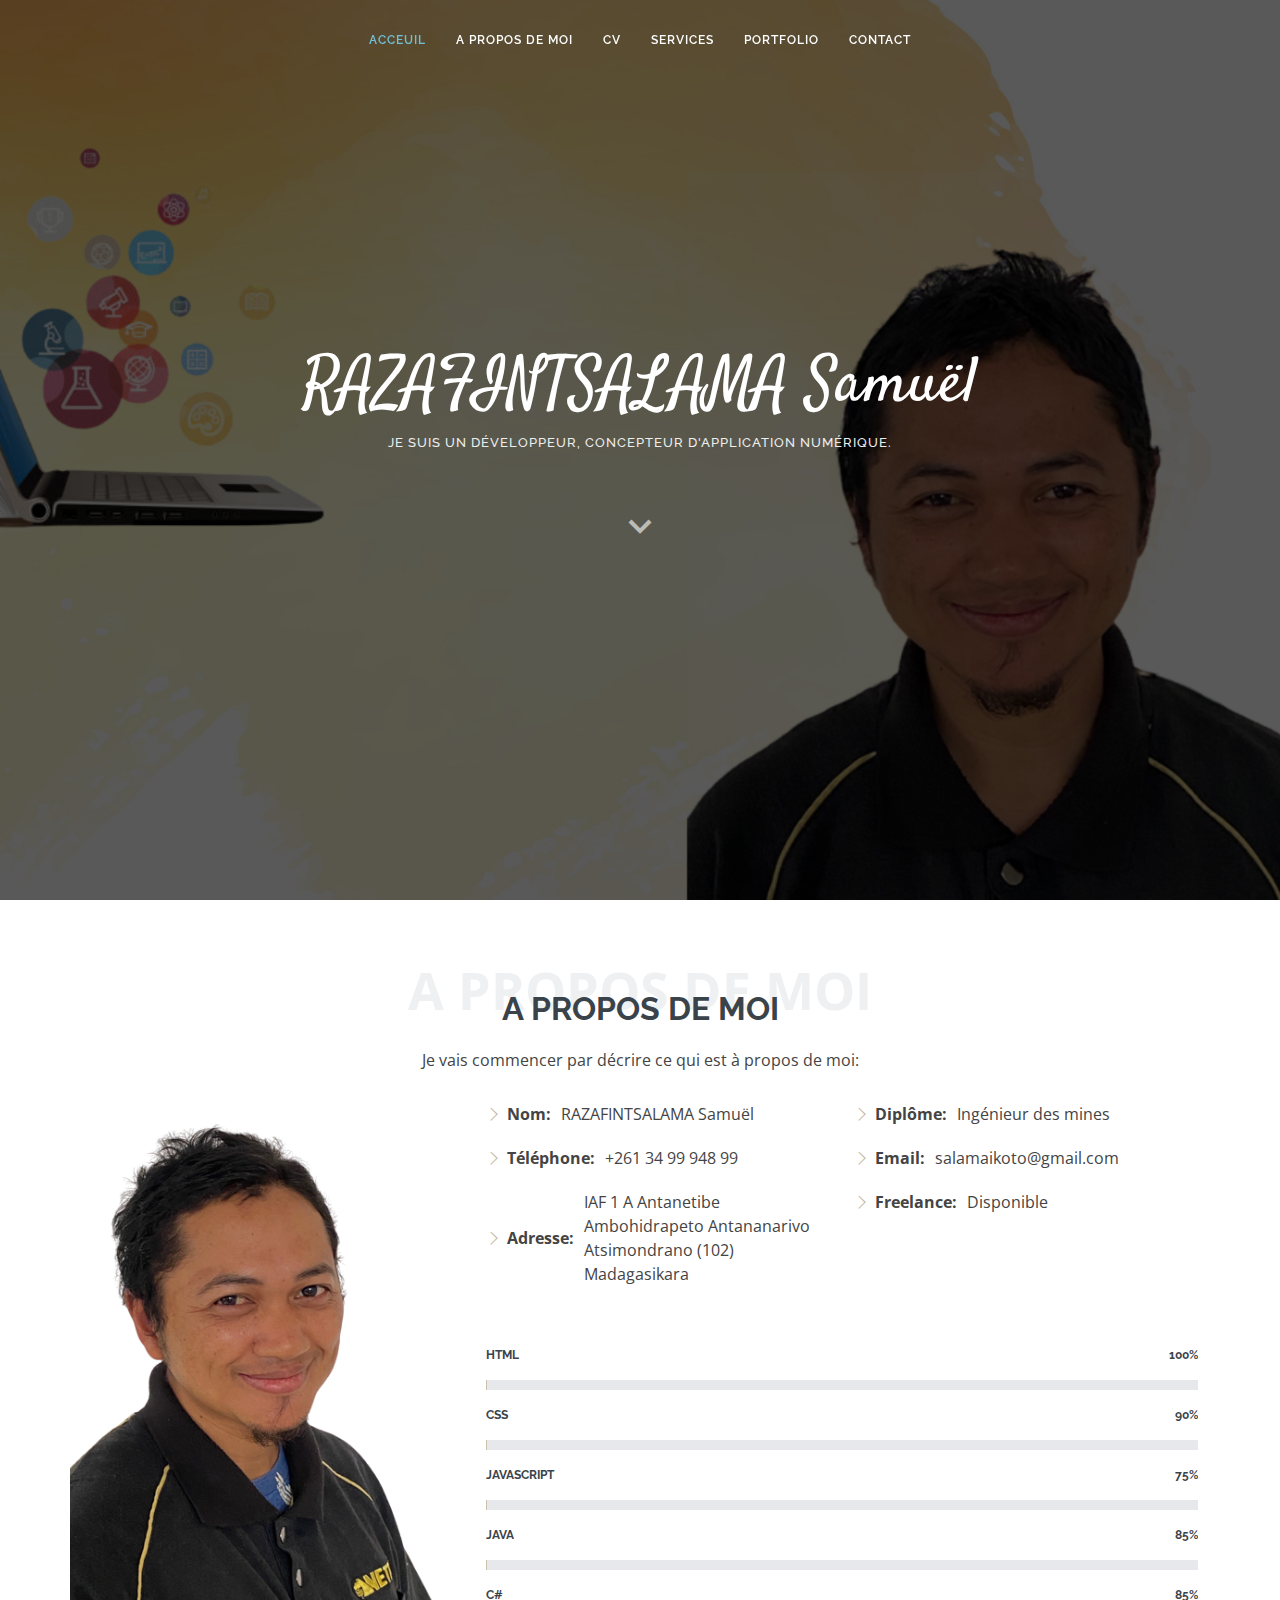
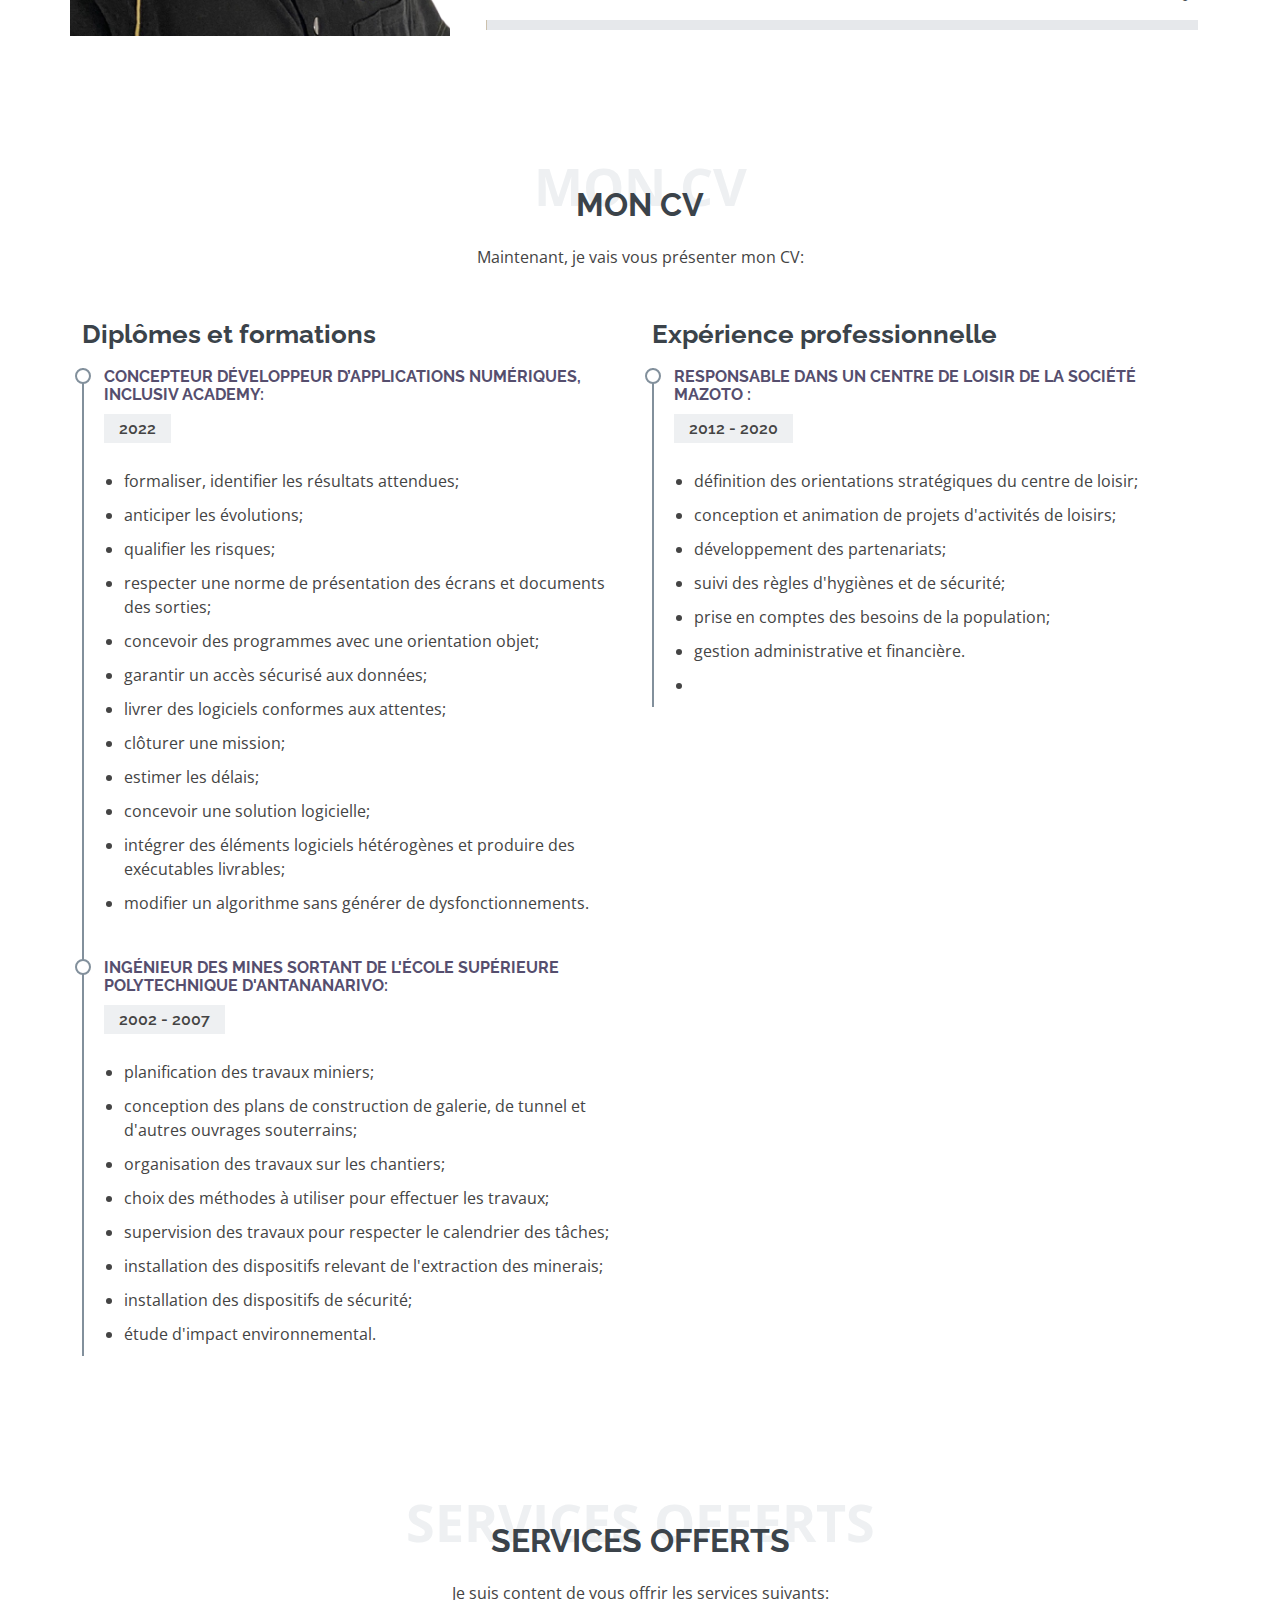
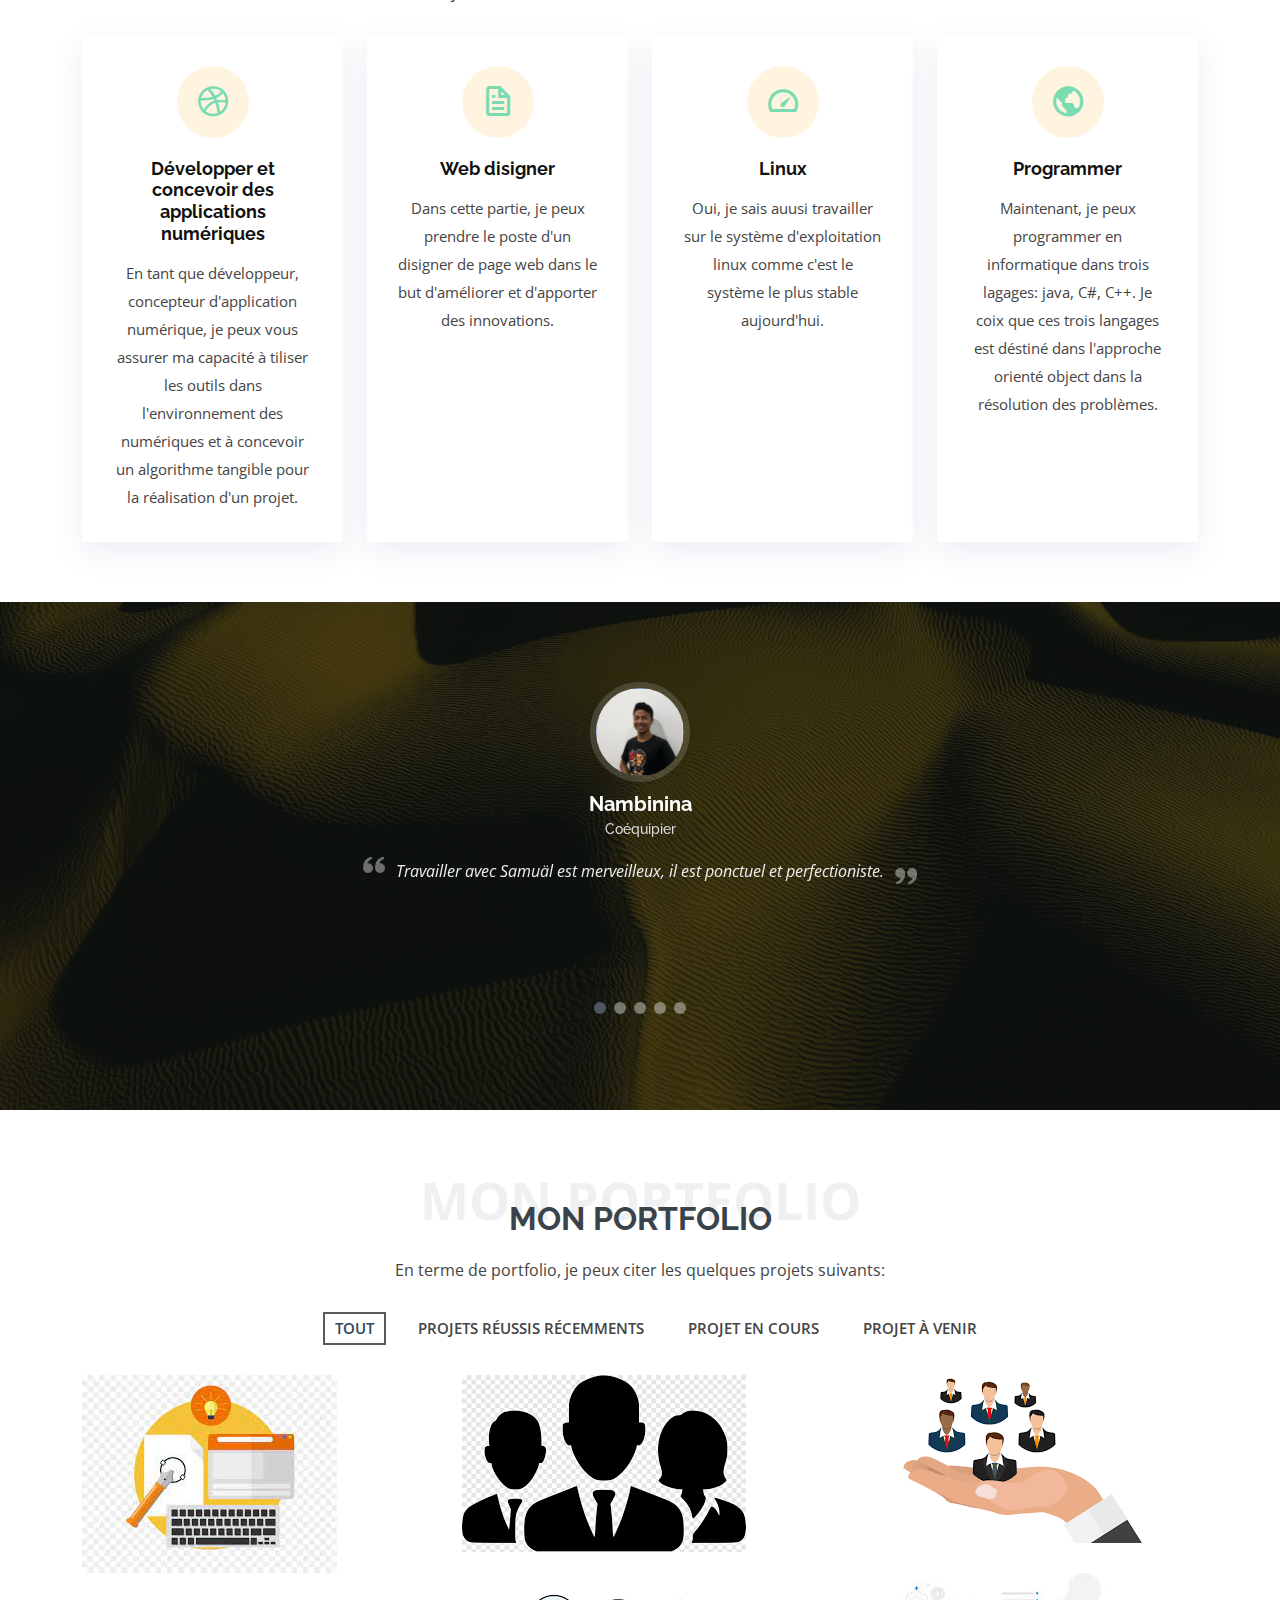
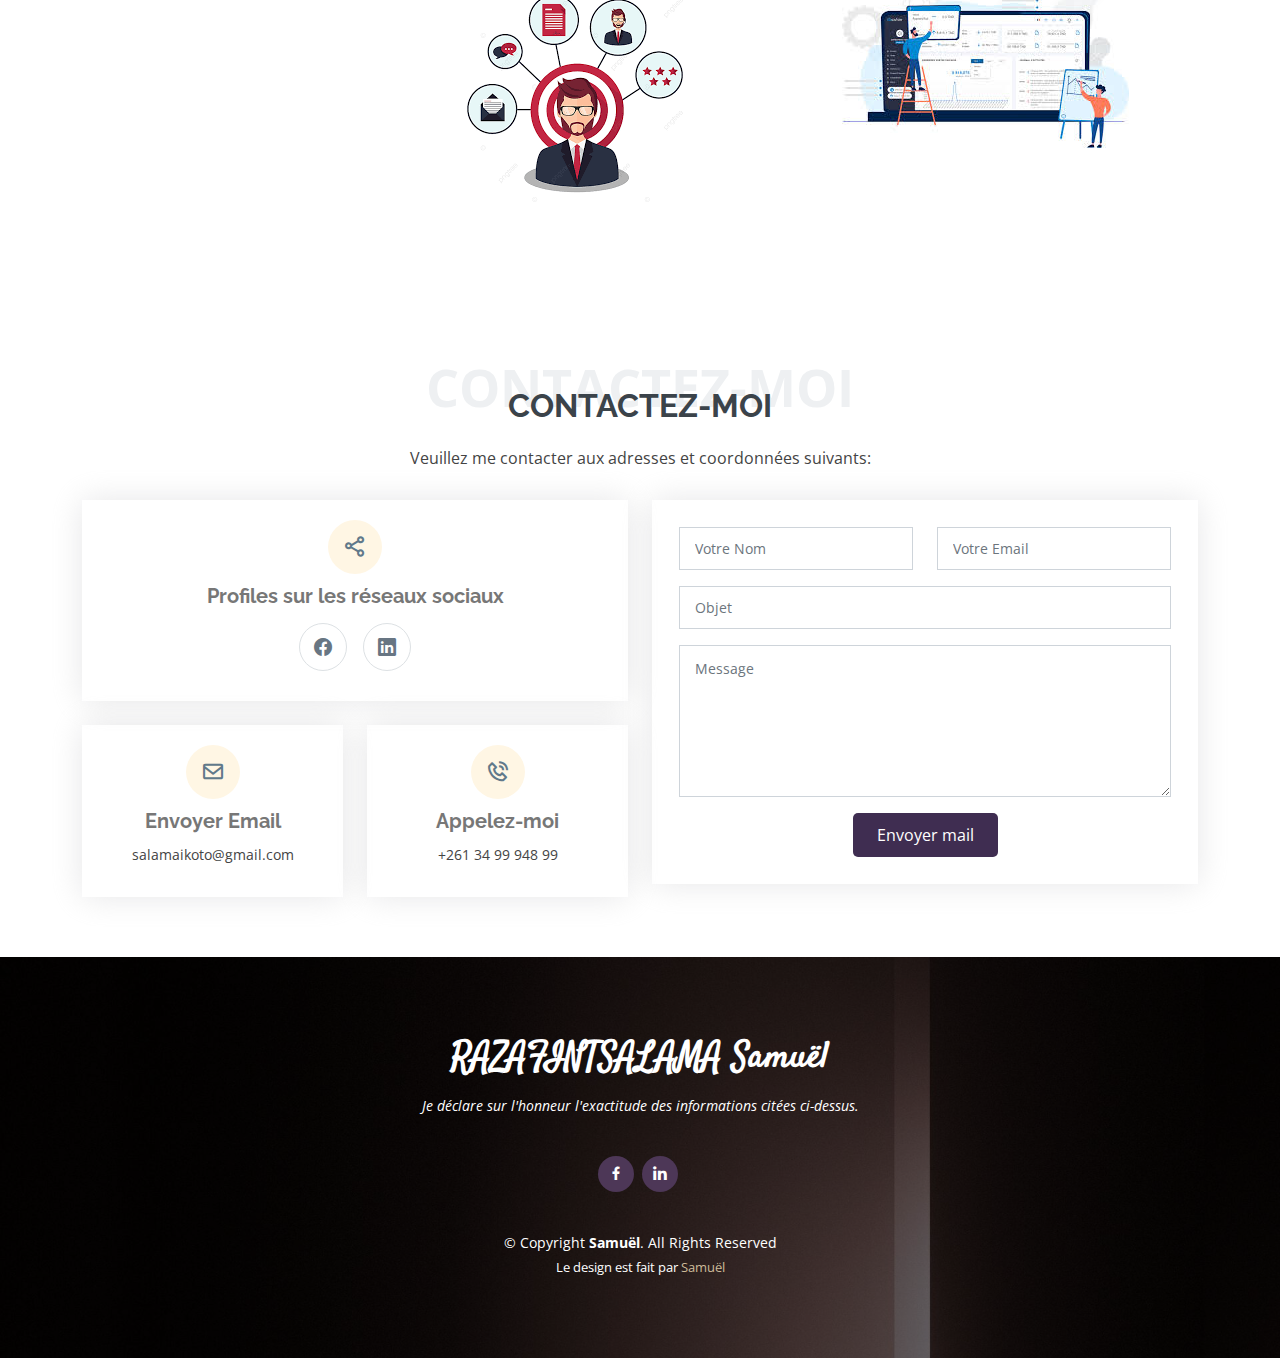
==== index.html @ 91e227b2 "tsara" ====
<!DOCTYPE html>
<html lang="en">

<head>
  <meta charset="utf-8">
  <meta content="width=device-width, initial-scale=1.0" name="viewport">

  <title>Portfolio_Sam</title>
  <meta content="" name="description">
  <meta content="" name="keywords">

  <!-- Favicons -->
  <link href="assets/img/favicon.png" rel="icon">
  <link href="assets/img/apple-touch-icon.png" rel="apple-touch-icon">

  <!-- Google Fonts -->
  <link href="https://fonts.googleapis.com/css?family=Open+Sans:300,300i,400,400i,600,600i,700,700i|Raleway:300,300i,400,400i,500,500i,600,600i,700,700i|Satisfy" rel="stylesheet">

  <!-- Vendor CSS Files -->
  <link href="assets/vendor/bootstrap/css/bootstrap.min.css" rel="stylesheet">
  <link href="assets/vendor/bootstrap-icons/bootstrap-icons.css" rel="stylesheet">
  <link href="assets/vendor/boxicons/css/boxicons.min.css" rel="stylesheet">
  <link href="assets/vendor/glightbox/css/glightbox.min.css" rel="stylesheet">
  <link href="assets/vendor/swiper/swiper-bundle.min.css" rel="stylesheet">

  <!-- Template Main CSS File -->
  <link href="assets/css/style.css" rel="stylesheet">


 <!-- ======================================================== -->
</head>

<body>

  <!-- ======= Header ======= -->
  <header id="header" class="fixed-top d-flex justify-content-center align-items-center header-transparent">

    <nav id="navbar" class="navbar">
      <ul>
        <li><a class="nav-link scrollto active" href="#hero">Acceuil</a></li>
        <li><a class="nav-link scrollto" href="#about">A propos de moi</a></li>
        <li><a class="nav-link scrollto" href="#resume">CV</a></li>
        <li><a class="nav-link scrollto" href="#services">Services</a></li>
        <li><a class="nav-link scrollto " href="#portfolio">Portfolio</a></li>
       
        <li><a class="nav-link scrollto" href="#contact">Contact</a></li>
      </ul>
      <i class="bi bi-list mobile-nav-toggle"></i>
    </nav><!-- .navbar -->

  </header><!-- End Header -->

  <!-- ======= Hero Section ======= -->
  <section id="hero">
    <div class="hero-container">
      <h1>RAZAFINTSALAMA Samuël</h1>
      <h2>Je suis un développeur, concepteur d'application numérique.</h2>
      <a href="#about" class="btn-scroll scrollto" title="Scroll Down"><i class="bx bx-chevron-down"></i></a>
    </div>
  </section><!-- End Hero -->

  <main id="main">

    <!-- ======= About Me Section ======= -->
    <section id="about" class="about">
      <div class="container">

        <div class="section-title">
          <span>A propos de moi</span>
          <h2>A propos de moi</h2>
          <p>Je vais commencer par décrire ce qui est à propos de moi:</p>
        </div>

        <div class="row">
          <div class="image col-lg-4 d-flex align-items-stretch justify-content-center justify-content-lg-start"></div>
          <div class="col-lg-8 d-flex flex-column align-items-stretch">
            <div class="content ps-lg-4 d-flex flex-column justify-content-center">
              <div class="row">
                <div class="col-lg-6">
                  <ul>
                    <li><i class="bi bi-chevron-right"></i> <strong>Nom:</strong> <span>RAZAFINTSALAMA Samuël</span></li>
                    <li><i class="bi bi-chevron-right"></i> <strong>Téléphone:</strong> <span>+261 34 99 948 99</span></li>
                    <li><i class="bi bi-chevron-right"></i> <strong>Adresse:</strong> <span>IAF 1 A Antanetibe Ambohidrapeto Antananarivo Atsimondrano (102) Madagasikara</span></li>
                  </ul>
                </div>
                <div class="col-lg-6">
                  <ul>
                    <li><i class="bi bi-chevron-right"></i> <strong>Diplôme:</strong> <span>Ingénieur des mines</span></li>
                    <li><i class="bi bi-chevron-right"></i> <strong>Email:</strong> <span>salamaikoto@gmail.com</span></li>
                    <li><i class="bi bi-chevron-right"></i> <strong>Freelance:</strong> <span>Disponible</span></li>
                  </ul>
                </div>
              </div>
              
            </div><!-- End .content-->

            <div class="skills-content ps-lg-4">
              <div class="progress">
                <span class="skill">HTML <i class="val">100%</i></span>
                <div class="progress-bar-wrap">
                  <div class="progress-bar" role="progressbar" aria-valuenow="90" aria-valuemin="0" aria-valuemax="100"></div>
                </div>
              </div>

              <div class="progress">
                <span class="skill">CSS <i class="val">90%</i></span>
                <div class="progress-bar-wrap">
                  <div class="progress-bar" role="progressbar" aria-valuenow="90" aria-valuemin="0" aria-valuemax="100"></div>
                </div>
              </div>

              <div class="progress">
                <span class="skill">JavaScript <i class="val">75%</i></span>
                <div class="progress-bar-wrap">
                  <div class="progress-bar" role="progressbar" aria-valuenow="95" aria-valuemin="0" aria-valuemax="100"></div>
                </div>
              </div>

              <div class="progress">
                <span class="skill">Java <i class="val">85%</i></span>
                <div class="progress-bar-wrap">
                  <div class="progress-bar" role="progressbar" aria-valuenow="95" aria-valuemin="0" aria-valuemax="100"></div>
                </div>
              </div>

              <div class="progress">
                <span class="skill">C# <i class="val">85%</i></span>
                <div class="progress-bar-wrap">
                  <div class="progress-bar" role="progressbar" aria-valuenow="95" aria-valuemin="0" aria-valuemax="100"></div>
                </div>
              </div>
            </div>

          </div>
        </div>

      </div>
    </section><!-- End About Me Section -->

    <!-- ======= My Resume Section ======= -->
    <section id="resume" class="resume">
      <div class="container">

        <div class="section-title">
          <span>Mon CV</span>
          <h2>Mon CV</h2>
          <p>Maintenant, je vais vous présenter mon CV:</p>
        </div>

        <div class="row">
          <div class="col-lg-6">
            

            <h3 class="resume-title">Diplômes et formations</h3>
            <div class="resume-item">
              <h4>Concepteur Développeur d’Applications Numériques,
                Inclusiv Academy:</h4>
              <h5>2022</h5>
              <p>
                <ul>
                  <li>formaliser, identifier les résultats attendues;</li>
                  <li>anticiper les évolutions;</li>
                  <li>qualifier les risques;</li>
                  <li>respecter une norme de présentation des écrans et
                    documents des sorties;</li>
                  <li>concevoir des programmes avec une orientation objet;</li>
                  <li>garantir un accès sécurisé aux données;</li>
                  <li>livrer des logiciels conformes aux attentes;</li>
                  <li>clôturer une mission;</li>
                  <li>estimer les délais;</li>
                  <li>concevoir une solution logicielle;</li>
                  <li>intégrer des éléments logiciels hétérogènes et produire des
                    exécutables livrables;</li>
                  <li>modifier un algorithme sans générer de dysfonctionnements.</li>
                </ul>
                </p>
              </div>
            <div class="resume-item">
              <h4>Ingénieur des mines sortant de l'école supérieure
                polytechnique d'Antananarivo:</h4>
              <h5>2002 - 2007</h5>
              <p>
                <ul>
                  <li>planification des travaux miniers;</li>
                  <li>conception des plans de construction de galerie, de tunnel et
                    d'autres ouvrages souterrains;</li>
                  <li>organisation des travaux sur les chantiers;</li>
                  <li>choix des méthodes à utiliser pour effectuer les travaux;</li>
                  <li>supervision des travaux pour respecter le calendrier des tâches;</li>
                  <li>installation des dispositifs relevant de l'extraction des minerais;</li>
                  <li>installation des dispositifs de sécurité;</li>
                  <li>étude d'impact environnemental.</li>
                </ul>
              </p>  
               </div>
          </div>
          <div class="col-lg-6">
            <h3 class="resume-title">Expérience professionnelle</h3>
            <div class="resume-item">
              <h4>Responsable dans un centre de loisir de la société MAZOTO :</h4>
              <h5>2012 - 2020</h5>
              
              <p>
              <ul>
                <li>définition des orientations stratégiques du centre de loisir;</li>
                <li>conception et animation de projets d'activités de loisirs;</li>
                <li>développement des partenariats;</li>
                <li>suivi des règles d'hygiènes et de sécurité;</li>
                <li>prise en comptes des besoins de la population;</li>
                <li>gestion administrative et financière.<li>
               </ul>
              </p>
            </div>
           
          </div>
        </div>

      </div>
    </section><!-- End My Resume Section -->

    <!-- ======= My Services Section ======= -->
    <section id="services" class="services">
      <div class="container">

        <div class="section-title">
          <span>Services offerts</span>
          <h2>Services offerts</h2>
          <p>Je suis content de vous offrir les services suivants:</p>
        </div>

        <div class="row">
          <div class="col-md-6 col-lg-3 d-flex align-items-stretch mb-5 mb-lg-0">
            <div class="icon-box">
              <div class="icon"><i class="bx bxl-dribbble"></i></div>
              <h4 class="title"><a href="">Développer et concevoir des applications numériques</a></h4>
              <p class="description"> En tant que développeur, concepteur d'application numérique, je peux vous assurer ma capacité à tiliser les outils dans l'environnement des numériques et à concevoir un algorithme tangible pour la réalisation d'un projet.</p>
            </div>
          </div>

          <div class="col-md-6 col-lg-3 d-flex align-items-stretch mb-5 mb-lg-0">
            <div class="icon-box">
              <div class="icon"><i class="bx bx-file"></i></div>
              <h4 class="title"><a href="">Web disigner</a></h4>
              <p class="description">Dans cette partie, je peux prendre le poste d'un disigner de page web dans le but d'améliorer et d'apporter des innovations.</p>
            </div>
          </div>

          <div class="col-md-6 col-lg-3 d-flex align-items-stretch mb-5 mb-lg-0">
            <div class="icon-box">
              <div class="icon"><i class="bx bx-tachometer"></i></div>
              <h4 class="title"><a href="">Linux</a></h4>
              <p class="description">Oui, je sais auusi travailler sur le système d'exploitation linux comme c'est le système le plus stable aujourd'hui.</p>
            </div>
          </div>

          <div class="col-md-6 col-lg-3 d-flex align-items-stretch mb-5 mb-lg-0">
            <div class="icon-box">
              <div class="icon"><i class="bx bx-world"></i></div>
              <h4 class="title"><a href="">Programmer</a></h4>
              <p class="description">Maintenant, je peux programmer en informatique dans trois lagages: java, C#, C++. Je coix que ces trois langages est déstiné dans l'approche orienté object dans la résolution des problèmes.</p>
            </div>
          </div>

        </div>

      </div>
    </section><!-- End My Services Section -->

    <!-- ======= Testimonials Section ======= -->
    <section id="testimonials" class="testimonials">
      <div class="container position-relative">

        <div class="testimonials-slider swiper" data-aos="fade-up" data-aos-delay="100">
          <div class="swiper-wrapper">

            <div class="swiper-slide">
              <div class="testimonial-item">
                <img src="assets/img/Nambinina.PNG" class="testimonial-img" alt="">
                <h3>Nambinina</h3>
                <h4>Coéquipier</h4>
                <p>
                  <i class="bx bxs-quote-alt-left quote-icon-left"></i>
                 Travailler avec Samuäl est merveilleux, il est ponctuel et perfectioniste.
                  <i class="bx bxs-quote-alt-right quote-icon-right"></i>
                </p>
              </div>
            </div><!-- End testimonial item -->

            <div class="swiper-slide">
              <div class="testimonial-item">
                <img src="assets/img/Kiady.PNG" class="testimonial-img" alt="">
                <h3>Kiady</h3>
                <h4>Coéquipier</h4>
                <p>
                  <i class="bx bxs-quote-alt-left quote-icon-left"></i>
                  Pour moi, Samuël représente une personnalité forte et autodidacte.
                  <i class="bx bxs-quote-alt-right quote-icon-right"></i>
                </p>
              </div>
            </div><!-- End testimonial item -->

            <div class="swiper-slide">
              <div class="testimonial-item">
                <img src="assets/img/Joel.PNG" class="testimonial-img" alt="">
                <h3>Joel</h3>
                <h4>Coéquipier</h4>
                <p>
                  <i class="bx bxs-quote-alt-left quote-icon-left"></i>
                  Moi je dirais que Samuël est un bon camarade, il sait donner des solution à des problèmes dans les moments difficils.
                  <i class="bx bxs-quote-alt-right quote-icon-right"></i>
                </p>
              </div>
            </div><!-- End testimonial item -->

            <div class="swiper-slide">
              <div class="testimonial-item">
                <img src="assets/img/Men.jpg" class="testimonial-img" alt="">
                <h3>Mirana</h3>
                <h4>Equipe développeur</h4>
                <p>
                  <i class="bx bxs-quote-alt-left quote-icon-left"></i>
                     Samuël, il est gentil et fort en algorithme.
                  <i class="bx bxs-quote-alt-right quote-icon-right"></i>
                </p>
              </div>
            </div><!-- End testimonial item -->

            <div class="swiper-slide">
              <div class="testimonial-item">
                <img src="assets/img/Mety.jpg" class="testimonial-img" alt="">
                <h3>Rindra</h3>
                <h4>Assisstante technique</h4>
                <p>
                  <i class="bx bxs-quote-alt-left quote-icon-left"></i>
                   Samuël, il est un bon ami et agréable au travail.
                  <i class="bx bxs-quote-alt-right quote-icon-right"></i>
                </p>
              </div>
            </div><!-- End testimonial item -->

          </div>
          <div class="swiper-pagination"></div>
        </div>

      </div>
    </section><!-- End Testimonials Section -->

    <!-- ======= My Portfolio Section ======= -->
    <section id="portfolio" class="portfolio">
      <div class="container">

        <div class="section-title">
          <span>Mon Portfolio</span>
          <h2>Mon Portfolio</h2>
          <p>En terme de portfolio, je peux citer les quelques projets suivants:</p>
        </div>

        <ul id="portfolio-flters" class="d-flex justify-content-center">
          <li data-filter="*" class="filter-active">Tout</li>
          <li data-filter=".filter-app">Projets réussis récemments</li>
          <li data-filter=".filter-card">Projet en cours</li>
          <li data-filter=".filter-web">Projet à venir</li>
        </ul>

        <div class="row portfolio-container">

          <div class="col-lg-4 col-md-6 portfolio-item filter-app">
            <div class="portfolio-img"><img src="assets/img/conception.jpg" class="img-fluid" alt=""></div>
            <div class="portfolio-info">
              <h4>Annuaire électronique des étudiants</h4>
              <p>Projets réussis récemments</p>
              <a href="assets/img/annuaire.jpg" data-gallery="portfolioGallery" class="portfolio-lightbox preview-link" title="Annuaire"><i class="bx bx-plus"></i></a>
              <a href="portfolio-details.html" class="details-link" title="More Details"><i class="bx bx-link"></i></a>
            </div>
          </div>

          <div class="col-lg-4 col-md-6 portfolio-item filter-card">
            <div class="portfolio-img"><img src="assets/img/conce.png" class="img-fluid" alt=""></div>
            <div class="portfolio-info">
              <h4>Projet SIRH sur le web</h4>
              <p>Projet en cours</p>
              <a href="assets/img/rh1.jpg" data-gallery="portfolioGallery" class="portfolio-lightbox preview-link" title="SIRH"><i class="bx bx-plus"></i></a>
              <a href="portfolio-details.html" class="details-link" title="More Details"><i class="bx bx-link"></i></a>
            </div>
          </div>

          <div class="col-lg-4 col-md-6 portfolio-item filter-app">
            <div class="portfolio-img"><img src="assets/img/grh.png" class="img-fluid" alt=""></div>
            <div class="portfolio-info">
              <h4>Application lourde pour SIRH</h4>
              <p>Projets réussis récemments</p>
              <a href="assets/img/rh2.jpg" data-gallery="portfolioGallery" class="portfolio-lightbox preview-link" title="SIRH"><i class="bx bx-plus"></i></a>
              <a href="portfolio-details.html" class="details-link" title="More Details"><i class="bx bx-link"></i></a>
            </div>
          </div>

          <div class="col-lg-4 col-md-6 portfolio-item filter-web">
            <div class="portfolio-img"><img src="assets/img/facturation.jpg" class="img-fluid" alt=""></div>
            <div class="portfolio-info">
              <h4>Projet technique</h4>
              <p>>Projet à venir</p>
              <a href="assets/img/technique.jpg" data-gallery="portfolioGallery" class="portfolio-lightbox preview-link" title="Projet technique"><i class="bx bx-plus"></i></a>
              <a href="portfolio-details.html" class="details-link" title="More Details"><i class="bx bx-link"></i></a>
            </div>
          </div>

          <div class="col-lg-4 col-md-6 portfolio-item filter-web">
            <div class="portfolio-img"><img src="assets/img/relationClient.png" class="img-fluid" alt=""></div>
            <div class="portfolio-info">
              <h4>Projet administration</h4>
              <p>>Projet à venir</p>
              <a href="assets/img/client.png" data-gallery="portfolioGallery" class="portfolio-lightbox preview-link" title="Projet:relation client"><i class="bx bx-plus"></i></a>
              <a href="portfolio-details.html" class="details-link" title="More Details"><i class="bx bx-link"></i></a>
            </div>
          </div>

          <div class="col-lg-4 col-md-6 portfolio-item filter-web">
            <div class="portfolio-img"><img src="assets/img/covoiturage.png class="img-fluid" alt=""></div>
            <div class="portfolio-info">
              <h4>Projet covoiturage</h4>
              <p>>Projet à venir</p>
              <a href="assets/img/cov.jpg" data-gallery="portfolioGallery" class="portfolio-lightbox preview-link" title="Projet: covoiturage"><i class="bx bx-plus"></i></a>
              <a href="portfolio-details.html" class="details-link" title="More Details"><i class="bx bx-link"></i></a>
            </div>
          </div>

         

        </div>

      </div>
    </section><!-- End My Portfolio Section -->

    

    <!-- ======= Contact Me Section ======= -->
    <section id="contact" class="contact">
      <div class="container">

        <div class="section-title">
          <span>Contactez-moi</span>
          <h2>Contactez-moi</h2>
          <p>Veuillez me contacter aux adresses et coordonnées suivants:</p>
        </div>

        <div class="row">

          <div class="col-lg-6">

            <div class="row">
              <div class="col-md-12">
                <div class="info-box">
                  <i class="bx bx-share-alt"></i>
                  <h3>Profiles sur les réseaux sociaux</h3>
                  <div class="social-links">
                    
                    <a href="#" class="facebook"><i class="bi bi-facebook"></i></a>
                    
                    <a href="#" class="linkedin"><i class="bi bi-linkedin"></i></a>
                  </div>
                </div>
              </div>
              <div class="col-md-6">
                <div class="info-box mt-4">
                  <i class="bx bx-envelope"></i>
                  <h3>Envoyer Email </h3>
                  <p>salamaikoto@gmail.com</p>
                </div>
              </div>
              <div class="col-md-6">
                <div class="info-box mt-4">
                  <i class="bx bx-phone-call"></i>
                  <h3>Appelez-moi</h3>
                  <p>+261 34 99 948 99</p>
                </div>
              </div>
            </div>

          </div>

          <div class="col-lg-6">
            <form action="forms/contact.php" method="post" role="form" class="php-email-form">
              <div class="row">
                <div class="col-md-6 form-group">
                  <input type="text" name="name" class="form-control" id="name" placeholder="Votre Nom" required>
                </div>
                <div class="col-md-6 form-group mt-3 mt-md-0">
                  <input type="email" class="form-control" name="email" id="email" placeholder="Votre Email" required>
                </div>
              </div>
              <div class="form-group mt-3">
                <input type="text" class="form-control" name="subject" id="subject" placeholder="Objet" required>
              </div>
              <div class="form-group mt-3">
                <textarea class="form-control" name="message" rows="6" placeholder="Message" required></textarea>
              </div>
              <div class="my-3">
                <div class="loading">Chargement</div>
                <div class="error-message"></div>
                <div class="sent-message">Votre message a été envoyé. Merci!</div>
              </div>
              <div class="text-center"><button type="submit">Envoyer mail</button></div>
            </form>
          </div>

        </div>

      </div>
    </section><!-- End Contact Me Section -->

  </main><!-- End #main -->

  <!-- ======= Footer ======= -->
  <footer id="footer">
    <div class="container">
      <h3>RAZAFINTSALAMA Samuël</h3>
      <p>Je déclare sur l'honneur l'exactitude des informations citées ci-dessus.</p>
      <div class="social-links">
        
        <a href="#" class="facebook"><i class="bx bxl-facebook"></i></a>
        
        <a href="#" class="linkedin"><i class="bx bxl-linkedin"></i></a>
      </div>
      <div class="copyright">
        &copy; Copyright <strong><span>Samuël</span></strong>. All Rights Reserved
      </div>
      <div class="credits">
        <!-- All the links in the footer should remain intact. -->
        <!-- You can delete the links only if you purchased the pro version. -->
        <!-- Licensing information: https://bootstrapmade.com/license/ -->
        <!-- Purchase the pro version with working PHP/AJAX contact form: https://bootstrapmade.com/laura-free-creative-bootstrap-theme/ -->
        Le design est fait par <a href="https://bootstrapmade.com/">Samuël</a>
      </div>
    </div>
  </footer><!-- End Footer -->

  <a href="#" class="back-to-top d-flex align-items-center justify-content-center"><i class="bi bi-arrow-up-short"></i></a>

  <!-- Vendor JS Files -->
  <script src="assets/vendor/purecounter/purecounter.js"></script>
  <script src="assets/vendor/bootstrap/js/bootstrap.bundle.min.js"></script>
  <script src="assets/vendor/glightbox/js/glightbox.min.js"></script>
  <script src="assets/vendor/isotope-layout/isotope.pkgd.min.js"></script>
  <script src="assets/vendor/swiper/swiper-bundle.min.js"></script>
  <script src="assets/vendor/waypoints/noframework.waypoints.js"></script>
  <script src="assets/vendor/php-email-form/validate.js"></script>

  <!-- Template Main JS File -->
  <script src="assets/js/main.js"></script>

</body>

</html>
---- assets/css/style.css ----
/*--------------------------------------------------------------
# General
--------------------------------------------------------------*/
body {
  font-family: "Open Sans", sans-serif;
  color: #444444;
}

a {
  color: #ccbb99;
  text-decoration: none;
}

a:hover {
  color: #594f3c;
  text-decoration: none;
}

h1, h2, h3, h4, h5, h6 {
  font-family: "Raleway", sans-serif;
}

/*--------------------------------------------------------------
# Back to top button
--------------------------------------------------------------*/
.back-to-top {
  position: fixed;
  visibility: hidden;
  opacity: 0;
  right: 15px;
  bottom: 15px;
  z-index: 996;
  background: #4f6171;
  width: 40px;
  height: 40px;
  border-radius: 4px;
  transition: all 0.4s;
}
.back-to-top i {
  font-size: 28px;
  color: #fff;
  line-height: 0;
}
.back-to-top:hover {
  background: #4f4d6f;
  color: #fff;
}
.back-to-top.active {
  visibility: visible;
  opacity: 1;
}

/*--------------------------------------------------------------
# Header
--------------------------------------------------------------*/
#header {
  z-index: 997;
  transition: all 0.5s;
  height: 80px;
  background: rgba(25, 28, 31, 0.8);
}
#header.header-transparent {
  background: transparent;
}
#header.header-scrolled {
  height: 60px;
  background: rgba(25, 28, 31, 0.8);
}

/*--------------------------------------------------------------
# Navigation Menu
--------------------------------------------------------------*/
/**
* Desktop Navigation 
*/
.navbar {
  padding: 0;
}
.navbar ul {
  margin: 0;
  padding: 0;
  display: flex;
  list-style: none;
  align-items: center;
}
.navbar li {
  position: relative;
}
.navbar a, .navbar a:focus {
  display: flex;
  align-items: center;
  justify-content: space-between;
  padding: 10px 15px;
  color: #fff;
  white-space: nowrap;
  transition: 0.3s;
  font-size: 12px;
  font-family: "Raleway", sans-serif;
  text-transform: uppercase;
  font-weight: 600;
  letter-spacing: 1px;
}
.navbar a i, .navbar a:focus i {
  font-size: 12px;
  line-height: 0;
  margin-left: 5px;
}
.navbar a:hover, .navbar .active, .navbar .active:focus, .navbar li:hover > a {
  color: #70c1d7;
}
.navbar .dropdown ul {
  display: block;
  position: absolute;
  left: 14px;
  top: calc(100% + 30px);
  margin: 0;
  padding: 10px 0;
  z-index: 99;
  opacity: 0;
  visibility: hidden;
  background: #fff;
  box-shadow: 0px 0px 30px rgba(127, 137, 161, 0.25);
  transition: 0.3s;
  border-radius: 4px;
}
.navbar .dropdown ul li {
  min-width: 200px;
}
.navbar .dropdown ul a {
  padding: 10px 20px;
  font-size: 14px;
  text-transform: none;
  font-weight: 400;
  color: #3b434a;
  letter-spacing: 1px;
}
.navbar .dropdown ul a i {
  font-size: 12px;
}
.navbar .dropdown ul a:hover, .navbar .dropdown ul .active:hover, .navbar .dropdown ul li:hover > a {
  color: #434b52;
}
.navbar .dropdown:hover > ul {
  opacity: 1;
  top: 100%;
  visibility: visible;
}
.navbar .dropdown .dropdown ul {
  top: 0;
  left: calc(100% - 30px);
  visibility: hidden;
}
.navbar .dropdown .dropdown:hover > ul {
  opacity: 1;
  top: 0;
  left: 100%;
  visibility: visible;
}
@media (max-width: 1366px) {
  .navbar .dropdown .dropdown ul {
    left: -90%;
  }
  .navbar .dropdown .dropdown:hover > ul {
    left: -100%;
  }
}

/**
* Mobile Navigation 
*/
.mobile-nav-toggle {
  color: #fff;
  font-size: 28px;
  cursor: pointer;
  display: none;
  line-height: 0;
  transition: 0.5s;
}

@media (max-width: 991px) {
  .mobile-nav-toggle {
    display: block;
  }

  .navbar ul {
    display: none;
  }
}
.navbar-mobile {
  position: fixed;
  overflow: hidden;
  top: 0;
  right: 0;
  left: 0;
  bottom: 0;
  background: rgba(36, 41, 46, 0.9);
  transition: 0.3s;
  z-index: 999;
}
.navbar-mobile .mobile-nav-toggle {
  position: absolute;
  top: 15px;
  right: 15px;
}
.navbar-mobile ul {
  display: block;
  position: absolute;
  top: 55px;
  right: 15px;
  bottom: 15px;
  left: 15px;
  padding: 10px 0;
  border-radius: 10px;
  background-color: #fff;
  overflow-y: auto;
  transition: 0.3s;
}
.navbar-mobile a, .navbar-mobile a:focus {
  padding: 10px 20px;
  font-size: 14px;
  color: #3b434a;
}
.navbar-mobile a:hover, .navbar-mobile .active, .navbar-mobile li:hover > a {
  color: #a1c4de;
}
.navbar-mobile .getstarted, .navbar-mobile .getstarted:focus {
  margin: 15px;
}
.navbar-mobile .dropdown ul {
  position: static;
  display: none;
  margin: 10px 20px;
  padding: 10px 0;
  z-index: 99;
  opacity: 1;
  visibility: visible;
  background: #fff;
  box-shadow: 0px 0px 30px rgba(127, 137, 161, 0.25);
}
.navbar-mobile .dropdown ul li {
  min-width: 200px;
}
.navbar-mobile .dropdown ul a {
  padding: 10px 20px;
}
.navbar-mobile .dropdown ul a i {
  font-size: 12px;
}
.navbar-mobile .dropdown ul a:hover, .navbar-mobile .dropdown ul .active:hover, .navbar-mobile .dropdown ul li:hover > a {
  color: #858d8f;
}
.navbar-mobile .dropdown > .dropdown-active {
  display: block;
}

/*--------------------------------------------------------------
# Hero Section
--------------------------------------------------------------*/
#hero {
  width: 100%;
  height: 100vh;
  background: url("../img/Sans\ titre.png") top right;
  background-size: cover;
  position: relative;
}
#hero:before {
  content: "";
  background: rgba(0, 0, 0, 0.65);
  position: absolute;
  bottom: 0;
  top: 0;
  left: 0;
  right: 0;
}
#hero .hero-container {
  position: absolute;
  bottom: 0;
  top: 0;
  left: 0;
  right: 0;
  display: flex;
  justify-content: center;
  align-items: center;
  flex-direction: column;
  padding: 0 15px;
}
#hero h1 {
  margin: 0 0 10px 0;
  font-size: 64px;
  font-family: "Satisfy", serif;
  color: #fff;
}
#hero h2 {
  color: #eee;
  margin-bottom: 50px;
  font-size: 13px;
  font-weight: 500;
  letter-spacing: 1px;
  text-transform: uppercase;
}
#hero .btn-scroll {
  transition: 0.4s;
  color: rgba(255, 255, 255, 0.6);
  animation: up-down 1s ease-in-out infinite alternate-reverse both;
}
#hero .btn-scroll i {
  font-size: 48px;
}
#hero .btn-scroll:hover {
  color: #3f4a66;
}
@media (min-width: 1024px) {
  #hero {
    background-attachment: fixed;
  }
}
@media (max-width: 575px) {
  #hero h1 {
    font-size: 40px;
  }
  #hero h2 {
    text-align: center;
    margin-bottom: 30px;
  }
}

@-webkit-keyframes up-down {
  0% {
    transform: translateY(5px);
  }
  100% {
    transform: translateY(-5px);
  }
}

@keyframes up-down {
  0% {
    transform: translateY(5px);
  }
  100% {
    transform: translateY(-5px);
  }
}
/*--------------------------------------------------------------
# Sections General
--------------------------------------------------------------*/
section {
  padding: 60px 0;
}

.section-bg {
  background-color: white;
}

.section-title {
  text-align: center;
  padding: 30px 0;
  position: relative;
}
.section-title h2 {
  font-size: 32px;
  font-weight: 700;
  text-transform: uppercase;
  margin-bottom: 20px;
  padding-bottom: 0;
  color: #3b434a;
  position: relative;
  z-index: 2;
}
.section-title span {
  position: absolute;
  top: 30px;
  color: #eef0f2;
  left: 0;
  right: 0;
  z-index: 1;
  font-weight: 700;
  font-size: 52px;
  text-transform: uppercase;
  line-height: 0;
}
.section-title p {
  margin-bottom: 0;
  position: relative;
  z-index: 2;
}
@media (max-width: 575px) {
  .section-title h2 {
    font-size: 28px;
    margin-bottom: 15px;
  }
  .section-title span {
    font-size: 38px;
  }
}

/*--------------------------------------------------------------
# Breadcrumbs
--------------------------------------------------------------*/
.breadcrumbs {
  padding: 20px 0;
  background-color: #f4f5f6;
  min-height: 40px;
  margin-top: 78px;
}
@media (max-width: 992px) {
  .breadcrumbs {
    margin-top: 60px;
  }
}
.breadcrumbs h2 {
  font-size: 24px;
  font-weight: 300;
  margin: 0;
}
@media (max-width: 992px) {
  .breadcrumbs h2 {
    margin: 0 0 10px 0;
  }
}
.breadcrumbs ol {
  display: flex;
  flex-wrap: wrap;
  list-style: none;
  padding: 0;
  margin: 0;
  font-size: 14px;
}
.breadcrumbs ol li + li {
  padding-left: 10px;
}
.breadcrumbs ol li + li::before {
  display: inline-block;
  padding-right: 10px;
  color: #6c757d;
  content: "/";
}
@media (max-width: 768px) {
  .breadcrumbs .d-flex {
    display: block !important;
  }
  .breadcrumbs ol {
    display: block;
  }
  .breadcrumbs ol li {
    display: inline-block;
  }
}

/*--------------------------------------------------------------
# About Me
--------------------------------------------------------------*/
.about .content h3 {
  font-weight: 700;
  font-size: 26px;
  color: #3b434a;
  text-transform: uppercase;
}
.about .content ul {
  list-style: none;
  padding: 0;
}
.about .content ul li {
  margin-bottom: 20px;
  display: flex;
  align-items: center;
}
.about .content ul strong {
  margin-right: 10px;
}
.about .content ul i {
  font-size: 16px;
  margin-right: 5px;
  color: #c3b69c;
  line-height: 0;
}
.about .content p:last-child {
  margin-bottom: 0;
}
.about .content .count-box {
  width: 100%;
}
.about .content .count-box i {
  display: block;
  font-size: 36px;
  color: #7b6843;
  float: left;
  line-height: 0;
}
.about .content .count-box span {
  font-size: 36px;
  line-height: 30px;
  display: block;
  font-weight: 700;
  color: #3b434a;
  margin-left: 50px;
}
.about .content .count-box p {
  padding: 15px 0 0 0;
  margin: 0 0 0 50px;
  font-family: "Raleway", sans-serif;
  font-size: 14px;
  color: #5d6a75;
}
.about .content .count-box a {
  font-weight: 600;
  display: block;
  margin-top: 20px;
  color: #5d6a75;
  font-size: 15px;
  font-family: "Satisfy", serif;
  transition: ease-in-out 0.3s;
}
.about .content .count-box a:hover {
  color: #82909c;
}
.about .image {
  background: url("../img/m2-removebg-preview.png") center center no-repeat;
  background-size: cover;
  min-height: 500px;
}
.about .skills-content {
  margin-top: 30px;
}
.about .skills-content .progress {
  height: 60px;
  display: block;
  background: none;
  border-radius: 0;
}
.about .skills-content .progress .skill {
  padding: 10px 0;
  margin: 0 0 6px 0;
  text-transform: uppercase;
  display: block;
  font-weight: 700;
  font-family: "Raleway", sans-serif;
  color: #3b434a;
}
.about .skills-content .progress .skill .val {
  float: right;
  font-style: normal;
}
.about .skills-content .progress-bar-wrap {
  background: #e6e8eb;
}
.about .skills-content .progress-bar {
  width: 1px;
  height: 10px;
  transition: 0.9s;
  background-color: #ccc1ac;
}

/*--------------------------------------------------------------
# My Resume
--------------------------------------------------------------*/
.resume .resume-title {
  font-size: 26px;
  font-weight: 700;
  margin-top: 20px;
  margin-bottom: 20px;
  color: #3b434a;
}
.resume .resume-item {
  padding: 0 0 20px 20px;
  margin-top: -2px;
  border-left: 2px solid #82909c;
  position: relative;
}
.resume .resume-item h4 {
  line-height: 18px;
  font-size: 16px;
  font-weight: 700;
  text-transform: uppercase;
  color: #554e6e;
  margin-bottom: 10px;
}
.resume .resume-item h5 {
  font-size: 16px;
  background: #eef0f2;
  padding: 5px 15px;
  display: inline-block;
  font-weight: 600;
  margin-bottom: 10px;
}
.resume .resume-item ul {
  padding-left: 20px;
}
.resume .resume-item ul li {
  padding-bottom: 10px;
}
.resume .resume-item:last-child {
  padding-bottom: 0;
}
.resume .resume-item::before {
  content: "";
  position: absolute;
  width: 16px;
  height: 16px;
  border-radius: 50px;
  left: -9px;
  top: 0;
  background: #fff;
  border: 2px solid #82909c;
}

/*--------------------------------------------------------------
# My Services
--------------------------------------------------------------*/
.services .icon-box {
  padding: 30px;
  position: relative;
  overflow: hidden;
  background: #fff;
  box-shadow: 0 10px 29px 0 rgba(68, 88, 144, 0.1);
  transition: all 0.3s ease-in-out;
  text-align: center;
  border: 1px solid #fff;
}
.services .icon {
  margin: 0 auto 20px auto;
  padding-top: 17px;
  display: inline-block;
  text-align: center;
  border-radius: 50%;
  width: 72px;
  height: 72px;
  background: #fff4df;
}
.services .icon i {
  font-size: 36px;
  line-height: 1;
  color: #79dcb1;
}
.services .title {
  font-weight: 700;
  margin-bottom: 15px;
  font-size: 18px;
}
.services .title a {
  color: #111;
  transition: 0.3s;
}
.services .description {
  font-size: 15px;
  line-height: 28px;
  margin-bottom: 0;
}
.services .icon-box:hover {
  border-color: #678aa6;
}
.services .icon-box:hover .title a {
  color: #70ad7d;
}

/*--------------------------------------------------------------
# Testimonials
--------------------------------------------------------------*/
.testimonials {
  padding: 80px 0;
  background: url("../img/m3.jpg") no-repeat;
  background-position: center center;
  background-size: cover;
  position: relative;
}
.testimonials::before {
  content: "";
  position: absolute;
  left: 0;
  right: 0;
  top: 0;
  bottom: 0;
  background: rgba(14, 16, 17, 0.7);
}
.testimonials .section-header {
  margin-bottom: 40px;
}
.testimonials .testimonials-carousel, .testimonials .testimonials-slider {
  overflow: hidden;
}
.testimonials .testimonial-item {
  text-align: center;
  color: #fff;
}
.testimonials .testimonial-item .testimonial-img {
  width: 100px;
  border-radius: 50%;
  border: 6px solid rgba(255, 255, 255, 0.15);
  margin: 0 auto;
}
.testimonials .testimonial-item h3 {
  font-size: 20px;
  font-weight: bold;
  margin: 10px 0 5px 0;
  color: #fff;
}
.testimonials .testimonial-item h4 {
  font-size: 14px;
  color: #ddd;
  margin: 0 0 15px 0;
}
.testimonials .testimonial-item .quote-icon-left, .testimonials .testimonial-item .quote-icon-right {
  color: rgba(255, 255, 255, 0.4);
  font-size: 26px;
}
.testimonials .testimonial-item .quote-icon-left {
  display: inline-block;
  left: -5px;
  position: relative;
}
.testimonials .testimonial-item .quote-icon-right {
  display: inline-block;
  right: -5px;
  position: relative;
  top: 10px;
}
.testimonials .testimonial-item p {
  font-style: italic;
  margin: 0 auto 15px auto;
  color: #eee;
}
.testimonials .swiper-pagination {
  margin-top: 20px;
  position: relative;
}
.testimonials .swiper-pagination .swiper-pagination-bullet {
  width: 12px;
  height: 12px;
  opacity: 1;
  background-color: rgba(255, 255, 255, 0.4);
}
.testimonials .swiper-pagination .swiper-pagination-bullet-active {
  background-color: #4f5563;
}
@media (min-width: 992px) {
  .testimonials .testimonial-item p {
    width: 80%;
  }
}

/*--------------------------------------------------------------
# My Portfolio
--------------------------------------------------------------*/
.portfolio #portfolio-flters {
  list-style: none;
  margin-bottom: 20px;
}
.portfolio #portfolio-flters li {
  cursor: pointer;
  display: inline-block;
  margin: 0 10px 10px 10px;
  font-size: 15px;
  font-weight: 600;
  line-height: 1;
  padding: 7px 10px;
  text-transform: uppercase;
  color: #444444;
  transition: all 0.3s ease-in-out;
  border: 2px solid #fff;
}
.portfolio #portfolio-flters li:hover, .portfolio #portfolio-flters li.filter-active {
  color: #2c4761;
  border-color: #575a60;
}
.portfolio .portfolio-item {
  margin-bottom: 30px;
}
.portfolio .portfolio-item .portfolio-img {
  overflow: hidden;
}
.portfolio .portfolio-item .portfolio-img img {
  transition: all 0.8s ease-in-out;
}
.portfolio .portfolio-item .portfolio-info {
  opacity: 0;
  position: absolute;
  left: 15px;
  bottom: 0;
  z-index: 3;
  right: 15px;
  transition: all ease-in-out 0.3s;
  background: rgba(0, 0, 0, 0.5);
  padding: 10px 15px;
}
.portfolio .portfolio-item .portfolio-info h4 {
  font-size: 18px;
  color: #fff;
  font-weight: 600;
  color: #fff;
  margin-bottom: 0px;
}
.portfolio .portfolio-item .portfolio-info p {
  color: rgba(255, 255, 255, 0.8);
  font-size: 14px;
  margin-bottom: 0;
}
.portfolio .portfolio-item .portfolio-info .preview-link, .portfolio .portfolio-item .portfolio-info .details-link {
  position: absolute;
  right: 40px;
  font-size: 24px;
  top: calc(50% - 18px);
  color: #fff;
  transition: 0.3s;
}
.portfolio .portfolio-item .portfolio-info .preview-link:hover, .portfolio .portfolio-item .portfolio-info .details-link:hover {
  color: #586787;
}
.portfolio .portfolio-item .portfolio-info .details-link {
  right: 10px;
}
.portfolio .portfolio-item:hover .portfolio-img img {
  transform: scale(1.2);
}
.portfolio .portfolio-item:hover .portfolio-info {
  opacity: 1;
}

/*--------------------------------------------------------------
# Portfolio Details
--------------------------------------------------------------*/
.portfolio-details {
  padding-top: 40px;
}
.portfolio-details .portfolio-details-slider img {
  width: 100%;
}
.portfolio-details .portfolio-details-slider .swiper-pagination {
  margin-top: 20px;
  position: relative;
}
.portfolio-details .portfolio-details-slider .swiper-pagination .swiper-pagination-bullet {
  width: 12px;
  height: 12px;
  background-color: #fff;
  opacity: 1;
  border: 1px solid #61798a;
}
.portfolio-details .portfolio-details-slider .swiper-pagination .swiper-pagination-bullet-active {
  background-color: #61798a;
}
.portfolio-details .portfolio-info {
  padding: 30px;
  box-shadow: 0px 0 30px rgba(59, 67, 74, 0.08);
}
.portfolio-details .portfolio-info h3 {
  font-size: 22px;
  font-weight: 700;
  margin-bottom: 20px;
  padding-bottom: 20px;
  border-bottom: 1px solid #eee;
}
.portfolio-details .portfolio-info ul {
  list-style: none;
  padding: 0;
  font-size: 15px;
}
.portfolio-details .portfolio-info ul li + li {
  margin-top: 10px;
}
.portfolio-details .portfolio-description {
  padding-top: 30px;
}
.portfolio-details .portfolio-description h2 {
  font-size: 26px;
  font-weight: 700;
  margin-bottom: 20px;
}
.portfolio-details .portfolio-description p {
  padding: 0;
}

/*--------------------------------------------------------------
# Pricing
--------------------------------------------------------------*/
.pricing .box {
  padding: 20px;
  background: #fff;
  text-align: center;
  box-shadow: 0px 0px 4px rgba(0, 0, 0, 0.12);
  border-radius: 5px;
  position: relative;
  overflow: hidden;
}
.pricing h3 {
  font-weight: 400;
  margin: -20px -20px 20px -20px;
  padding: 20px 15px;
  font-size: 16px;
  font-weight: 600;
  color: #777777;
  background: #f8f8f8;
}
.pricing h4 {
  font-size: 36px;
  color: #61798a;
  font-weight: 600;
  font-family: "Open Sans", sans-serif;
  margin-bottom: 20px;
}
.pricing h4 sup {
  font-size: 20px;
  top: -12px;
  left: -3px;
}
.pricing h4 span {
  color: #bababa;
  font-size: 16px;
  font-weight: 300;
}
.pricing ul {
  padding: 0;
  list-style: none;
  color: #444444;
  text-align: center;
  line-height: 20px;
  font-size: 14px;
}
.pricing ul li {
  padding-bottom: 16px;
}
.pricing ul i {
  color: #61798a;
  font-size: 18px;
  padding-right: 4px;
}
.pricing ul .na {
  color: #ccc;
  text-decoration: line-through;
}
.pricing .btn-wrap {
  margin: 20px -20px -20px -20px;
  padding: 20px 15px;
  background: #f8f8f8;
  text-align: center;
}
.pricing .btn-buy {
  background: #61798a;
  display: inline-block;
  padding: 8px 35px;
  border-radius: 4px;
  color: #fff;
  transition: none;
  font-size: 14px;
  font-weight: 400;
  font-family: "Raleway", sans-serif;
  font-weight: 600;
  transition: 0.3s;
}
.pricing .btn-buy:hover {
  background: #61798a;
}
.pricing .featured h3 {
  color: #fff;
  background: #61798a;
}
.pricing .advanced {
  width: 200px;
  position: absolute;
  top: 18px;
  right: -68px;
  transform: rotate(45deg);
  z-index: 1;
  font-size: 14px;
  padding: 1px 0 3px 0;
  background: #61798a;
  color: #fff;
}

/*--------------------------------------------------------------
# Contact Me
--------------------------------------------------------------*/
.contact .info-box {
  color: #444444;
  text-align: center;
  box-shadow: 0 0 30px rgba(214, 215, 216, 0.6);
  padding: 20px 0 30px 0;
}
.contact .info-box i.bx {
  font-size: 24px;
  color: #61798a;
  border-radius: 50%;
  padding: 15px;
  background: #fff6e4;
}
.contact .info-box h3 {
  font-size: 20px;
  color: #777777;
  font-weight: 700;
  margin: 10px 0;
}
.contact .info-box p {
  padding: 0;
  line-height: 24px;
  font-size: 14px;
  margin-bottom: 0;
}
.contact .social-links {
  margin-top: 15px;
  display: flex;
  justify-content: center;
}
.contact .social-links a {
  font-size: 18px;
  display: inline-block;
  color: #687683;
  line-height: 1;
  margin: 0 8px;
  transition: 0.3s;
  padding: 14px;
  border-radius: 50px;
  border: 1px solid #dde1e4;
}
.contact .social-links a:hover {
  color: #fff;
  border-color: #3f2d51;
  background: #3f2d51;
}
.contact .php-email-form {
  box-shadow: 0 0 30px rgba(214, 215, 216, 0.6);
  padding: 27px;
}
.contact .php-email-form .validate {
  display: none;
  color: red;
  margin: 0 0 15px 0;
  font-weight: 400;
  font-size: 13px;
}
.contact .php-email-form .error-message {
  display: none;
  color: #fff;
  background: #ed3c0d;
  text-align: left;
  padding: 15px;
  font-weight: 600;
}
.contact .php-email-form .error-message br + br {
  margin-top: 25px;
}
.contact .php-email-form .sent-message {
  display: none;
  color: #fff;
  background: #18d26e;
  text-align: center;
  padding: 15px;
  font-weight: 600;
}
.contact .php-email-form .loading {
  display: none;
  background: #fff;
  text-align: center;
  padding: 15px;
}
.contact .php-email-form .loading:before {
  content: "";
  display: inline-block;
  border-radius: 50%;
  width: 24px;
  height: 24px;
  margin: 0 10px -6px 0;
  border: 3px solid #18d26e;
  border-top-color: #eee;
  -webkit-animation: animate-loading 1s linear infinite;
  animation: animate-loading 1s linear infinite;
}
.contact .php-email-form input, .contact .php-email-form textarea {
  border-radius: 0;
  box-shadow: none;
  font-size: 14px;
}
.contact .php-email-form input::focus, .contact .php-email-form textarea::focus {
  background-color: #3f2d51;
}
.contact .php-email-form input {
  padding: 10px 15px;
}
.contact .php-email-form textarea {
  padding: 12px 15px;
}
.contact .php-email-form button[type=submit] {
  background: #3f2d51;
  border: 0;
  padding: 10px 24px;
  color: #fff;
  transition: 0.4s;
  border-radius: 5px;
}
.contact .php-email-form button[type=submit]:hover {
  background: #575a73;
}
@-webkit-keyframes animate-loading {
  0% {
    transform: rotate(0deg);
  }
  100% {
    transform: rotate(360deg);
  }
}
@keyframes animate-loading {
  0% {
    transform: rotate(0deg);
  }
  100% {
    transform: rotate(360deg);
  }
}

/*--------------------------------------------------------------
# Footer
--------------------------------------------------------------*/
#footer {
  background: url("../img/m4.jpg") top center no-repeat;
  background-size: cover;
  color: #fff;
  font-size: 14px;
  text-align: center;
  padding: 80px 0;
  position: relative;
}
#footer::before {
  content: "";
  position: absolute;
  left: 0;
  right: 0;
  top: 0;
  bottom: 0;
  background: rgba(0, 0, 0, 0.6);
}
#footer .container {
  position: relative;
}
#footer h3 {
  font-size: 36px;
  font-weight: 700;
  color: #fff;
  position: relative;
  font-family: "Satisfy", serif;
  padding: 0;
  margin: 0 0 15px 0;
}
#footer p {
  font-size: 15;
  font-style: italic;
  padding: 0;
  margin: 0 0 40px 0;
}
#footer .social-links {
  margin: 0 0 40px 0;
}
#footer .social-links a {
  font-size: 18px;
  display: inline-block;
  background: #4d3757;
  color: #fff;
  line-height: 1;
  padding: 8px 0;
  margin-right: 4px;
  border-radius: 50%;
  text-align: center;
  width: 36px;
  height: 36px;
  transition: 0.3s;
}
#footer .social-links a:hover {
  background: #4d3757;
  color: #fff;
  text-decoration: none;
}
#footer .copyright {
  margin: 0 0 5px 0;
}
#footer .credits {
  font-size: 13px;
}
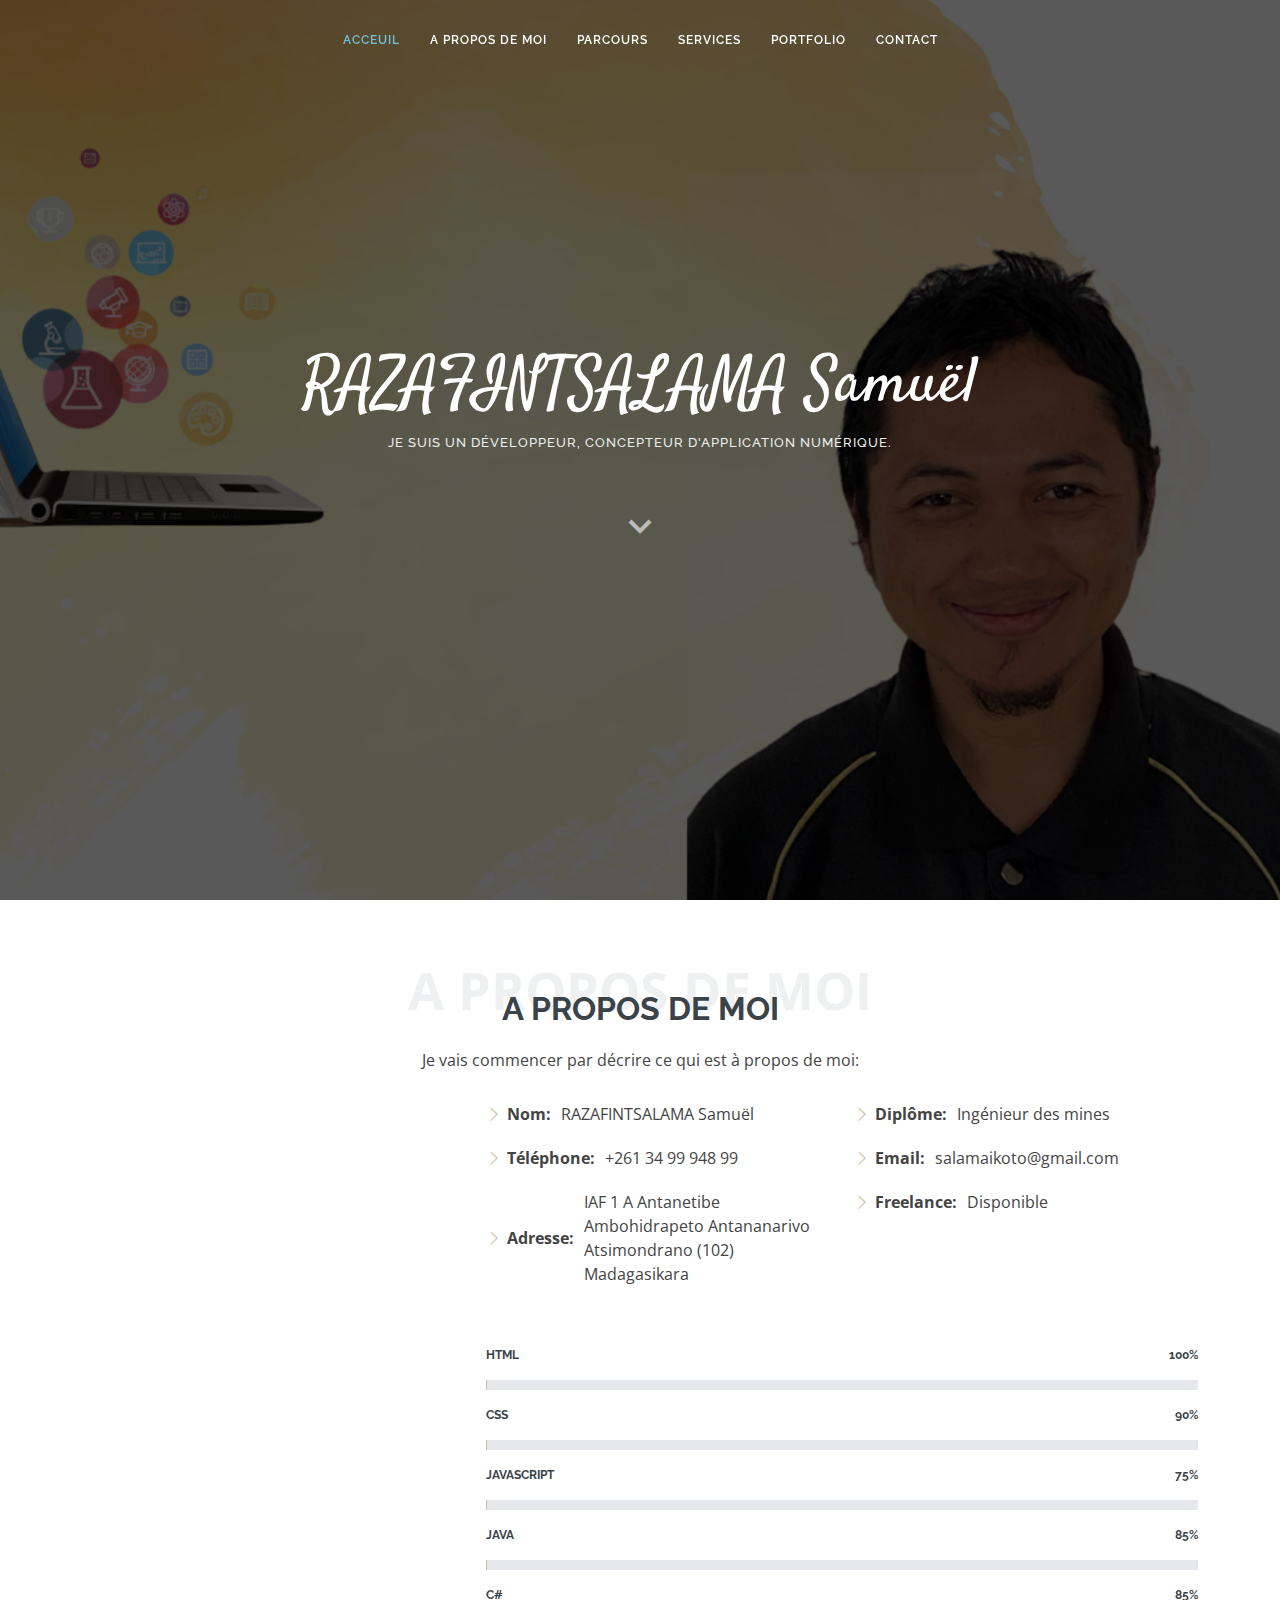
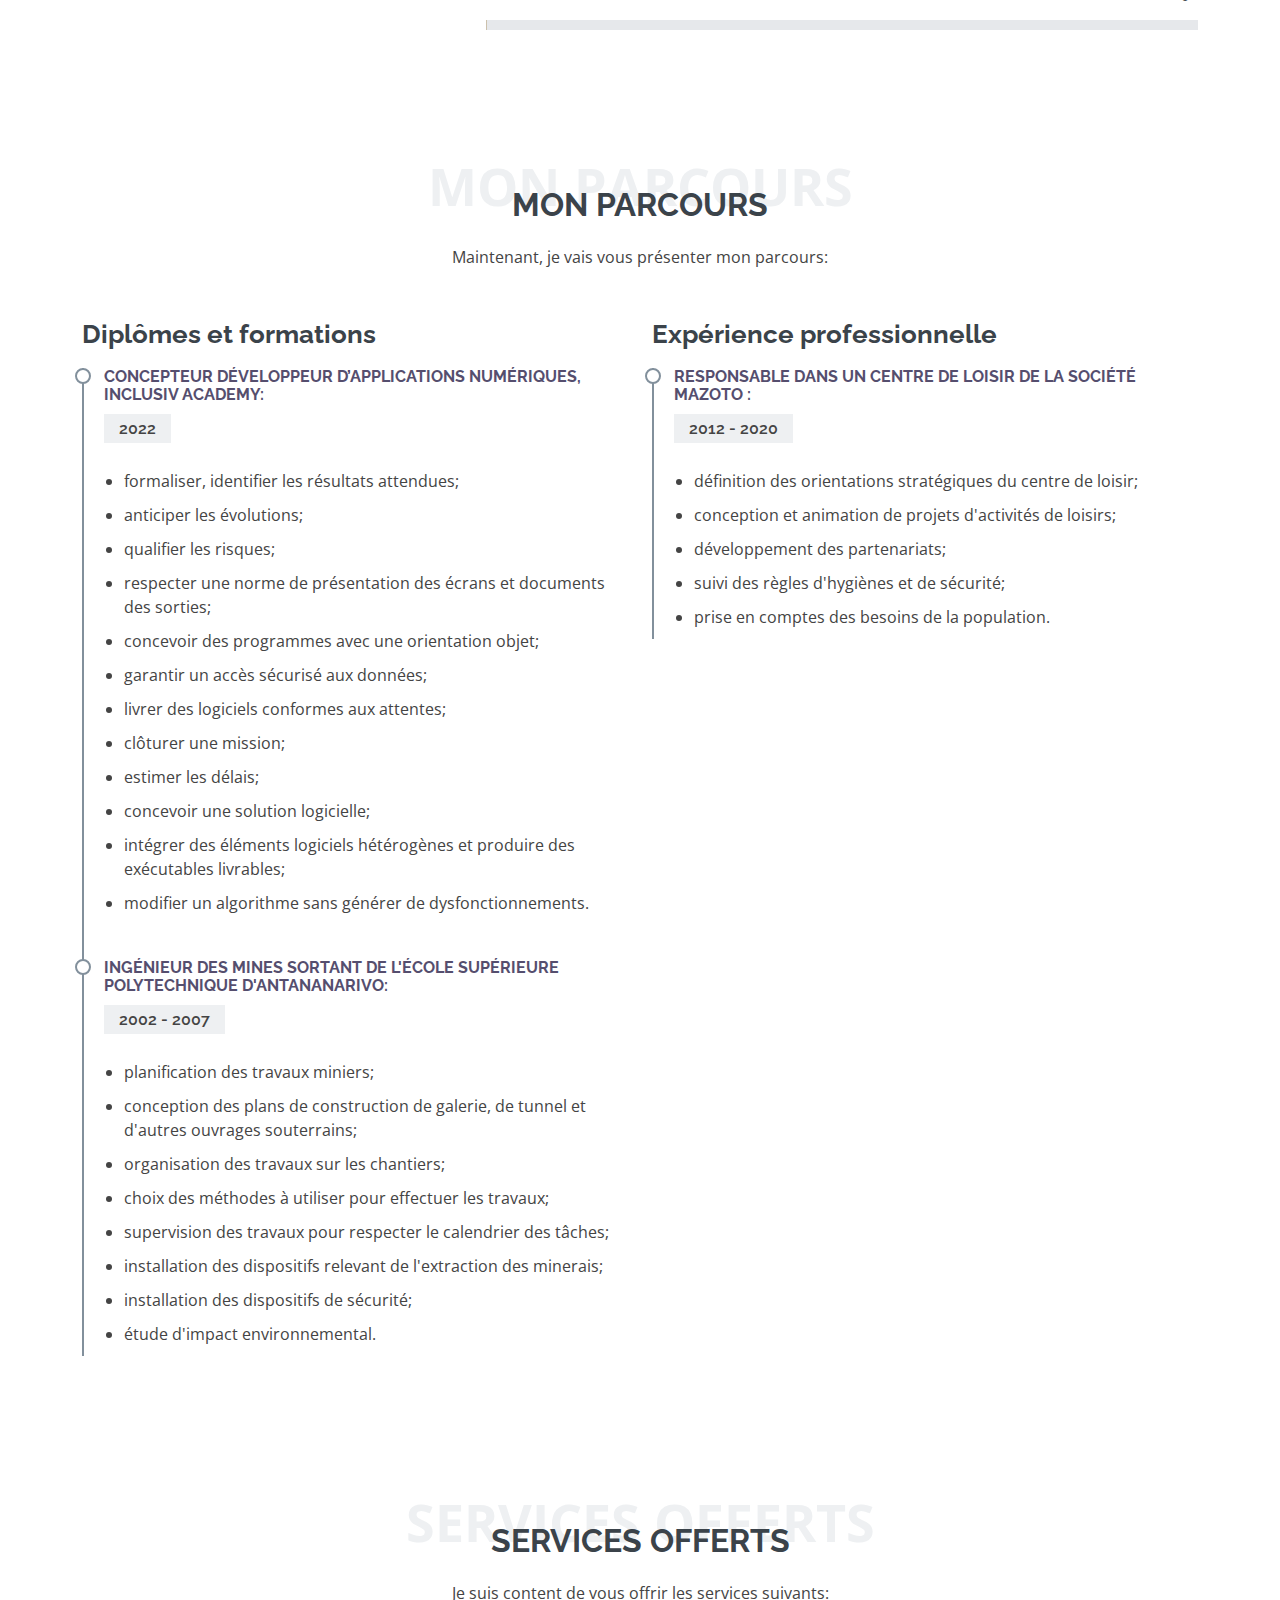
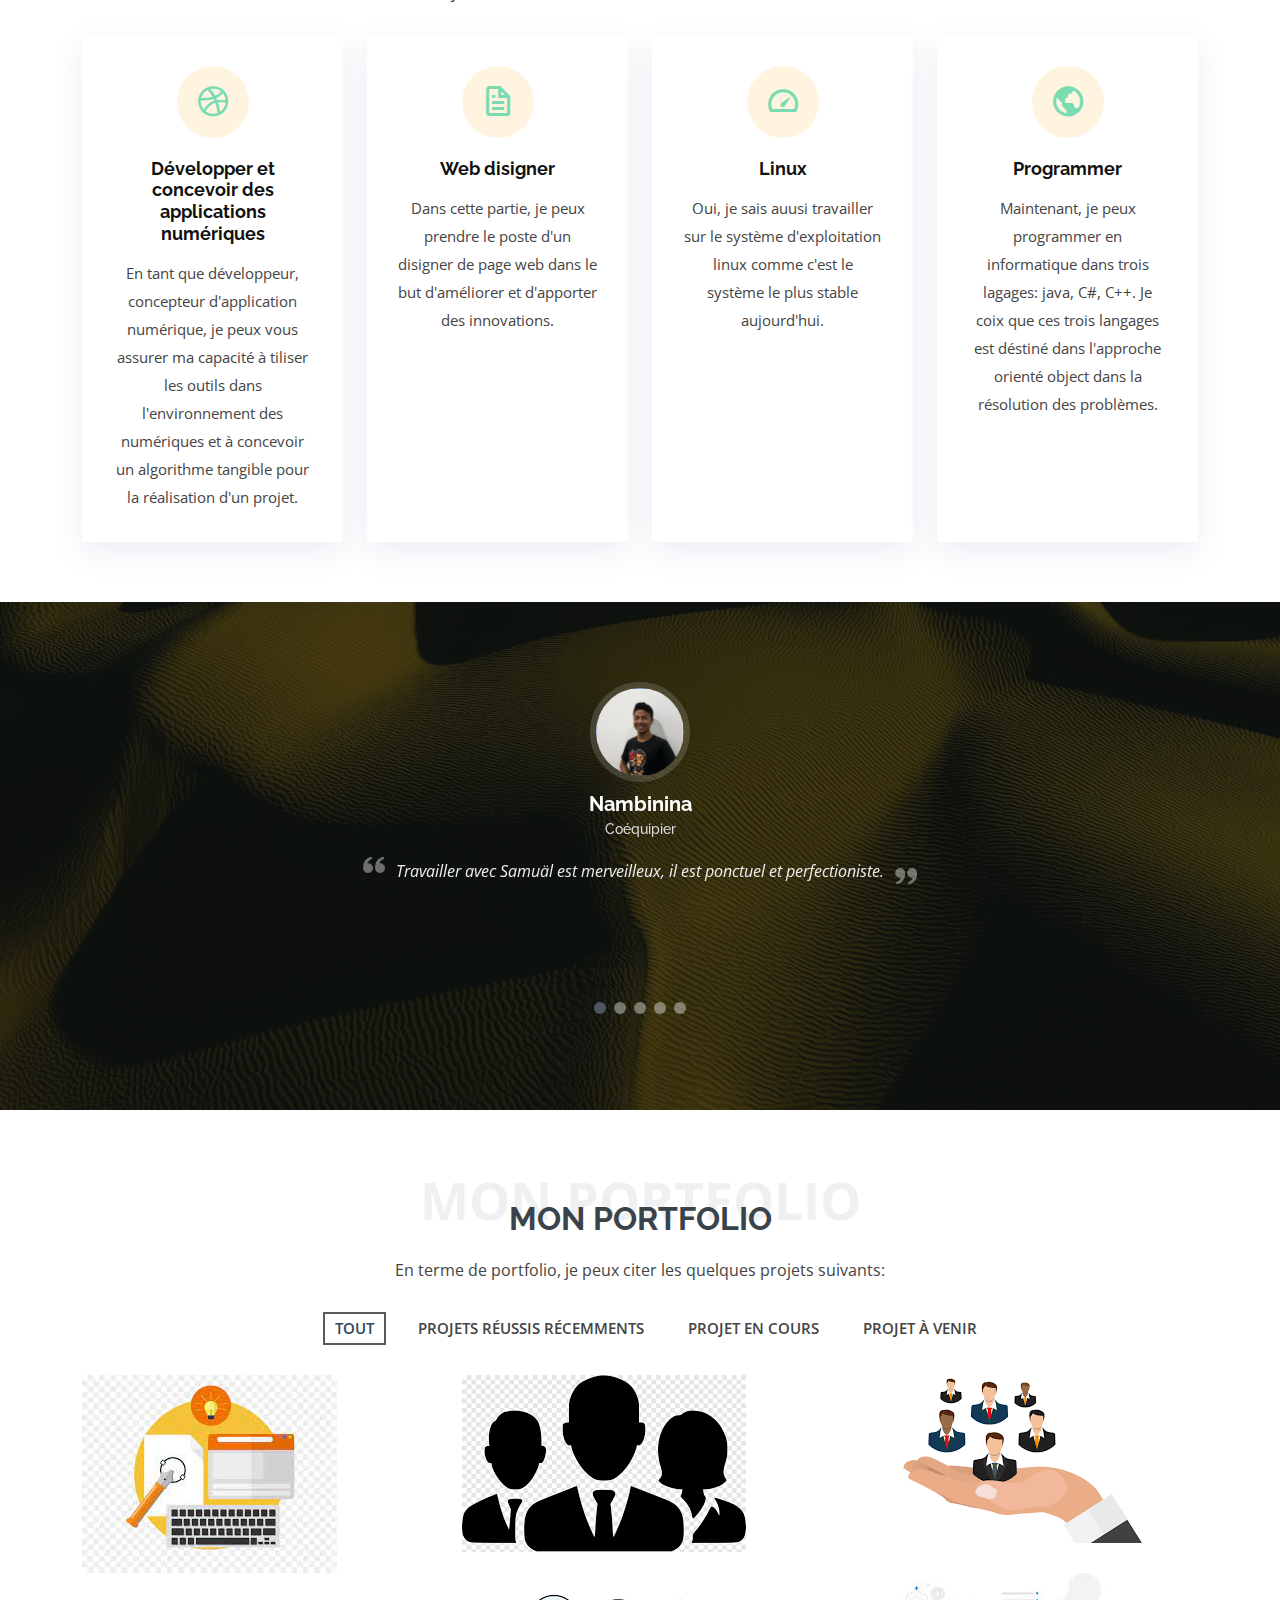
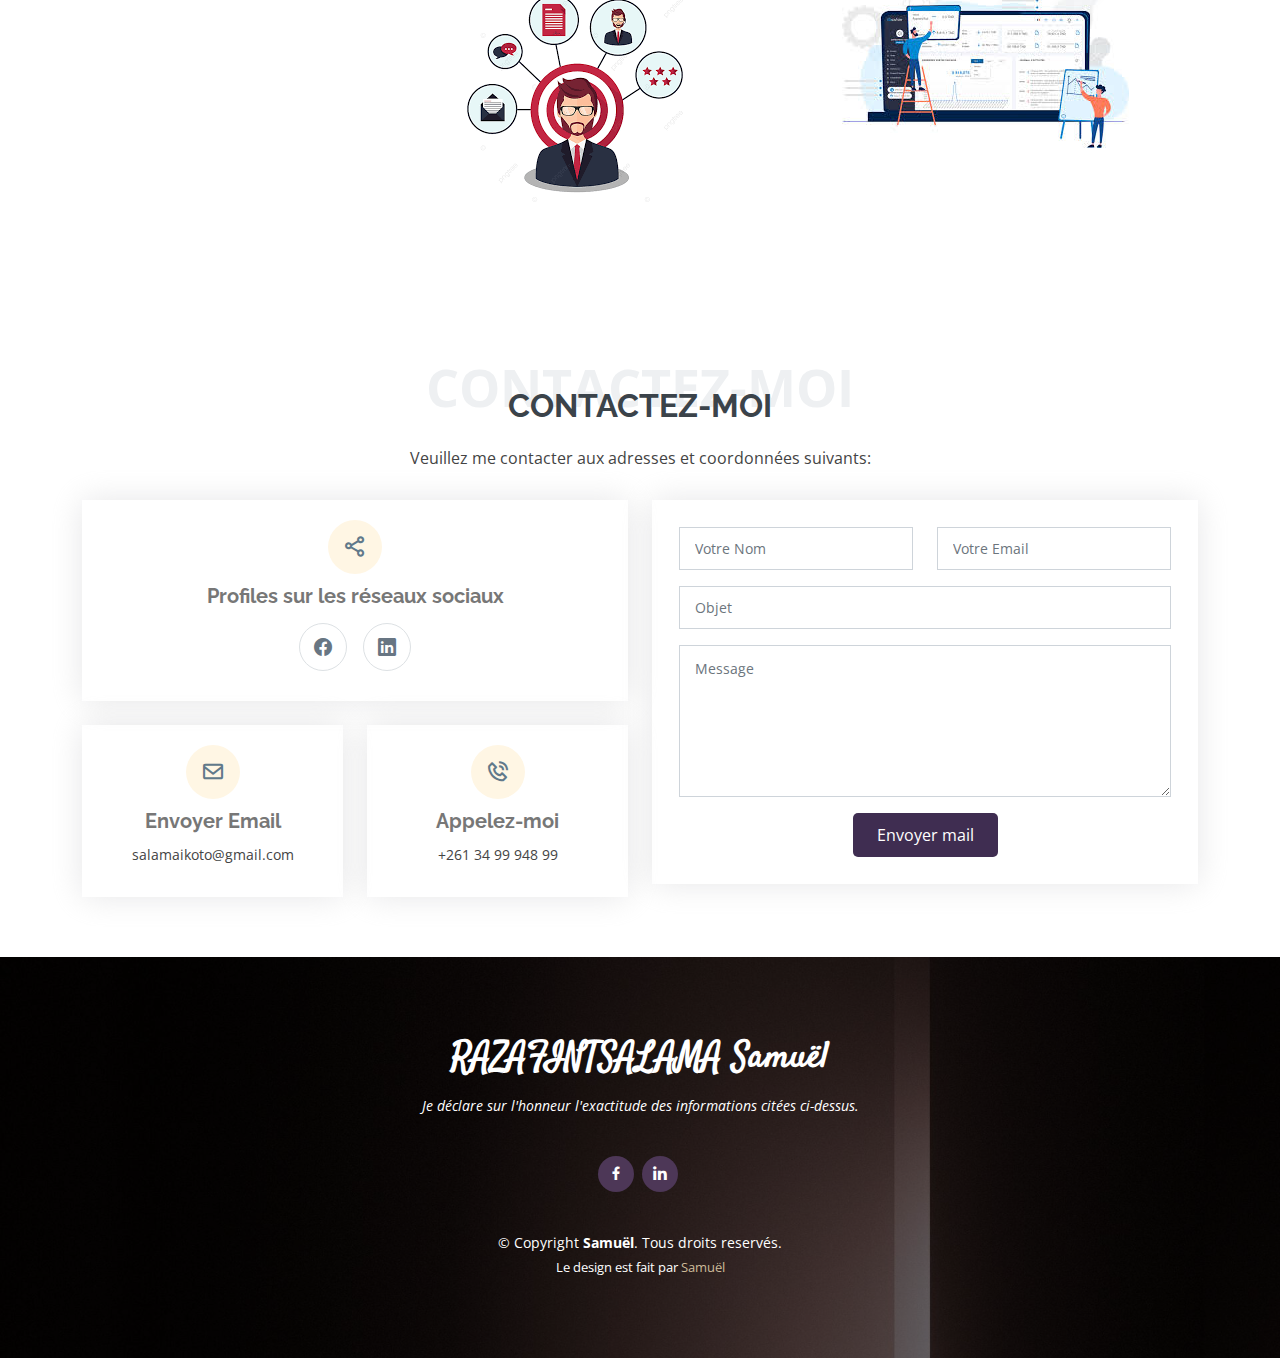
==== commit deb826d0: "ao tsara" ====
--- a/index.html
+++ b/index.html
@@ -39,7 +39,7 @@
       <ul>
         <li><a class="nav-link scrollto active" href="#hero">Acceuil</a></li>
         <li><a class="nav-link scrollto" href="#about">A propos de moi</a></li>
-        <li><a class="nav-link scrollto" href="#resume">CV</a></li>
+        <li><a class="nav-link scrollto" href="#resume">Parcours</a></li>
         <li><a class="nav-link scrollto" href="#services">Services</a></li>
         <li><a class="nav-link scrollto " href="#portfolio">Portfolio</a></li>
        
@@ -142,9 +142,9 @@
       <div class="container">
 
         <div class="section-title">
-          <span>Mon CV</span>
-          <h2>Mon CV</h2>
-          <p>Maintenant, je vais vous présenter mon CV:</p>
+          <span>Mon parcours</span>
+          <h2>Mon parcours</h2>
+          <p>Maintenant, je vais vous présenter mon parcours:</p>
         </div>
 
         <div class="row">
@@ -190,6 +190,7 @@
                   <li>installation des dispositifs relevant de l'extraction des minerais;</li>
                   <li>installation des dispositifs de sécurité;</li>
                   <li>étude d'impact environnemental.</li>
+                  
                 </ul>
               </p>  
                </div>
@@ -206,8 +207,10 @@
                 <li>conception et animation de projets d'activités de loisirs;</li>
                 <li>développement des partenariats;</li>
                 <li>suivi des règles d'hygiènes et de sécurité;</li>
-                <li>prise en comptes des besoins de la population;</li>
-                <li>gestion administrative et financière.<li>
+                
+                <li>prise en comptes des besoins de la population.</li>
+                
+               
                </ul>
               </p>
             </div>
@@ -306,7 +309,7 @@
                 <h4>Coéquipier</h4>
                 <p>
                   <i class="bx bxs-quote-alt-left quote-icon-left"></i>
-                  Moi je dirais que Samuël est un bon camarade, il sait donner des solution à des problèmes dans les moments difficils.
+                  Moi je dirais que Samuël est un bon camarade, il sait proposer des solutions à des problèmes dans les moments difficils.
                   <i class="bx bxs-quote-alt-right quote-icon-right"></i>
                 </p>
               </div>
@@ -522,7 +525,7 @@
         <a href="#" class="linkedin"><i class="bx bxl-linkedin"></i></a>
       </div>
       <div class="copyright">
-        &copy; Copyright <strong><span>Samuël</span></strong>. All Rights Reserved
+        &copy; Copyright <strong><span>Samuël</span></strong>. Tous droits reservés.
       </div>
       <div class="credits">
         <!-- All the links in the footer should remain intact. -->
--- a/assets/css/style.css
+++ b/assets/css/style.css
@@ -517,7 +517,7 @@
   color: #82909c;
 }
 .about .image {
-  background: url("../img/m2-removebg-preview.png") center center no-repeat;
+  background: url("../img/om.png") center center no-repeat;
   background-size: cover;
   min-height: 500px;
 }
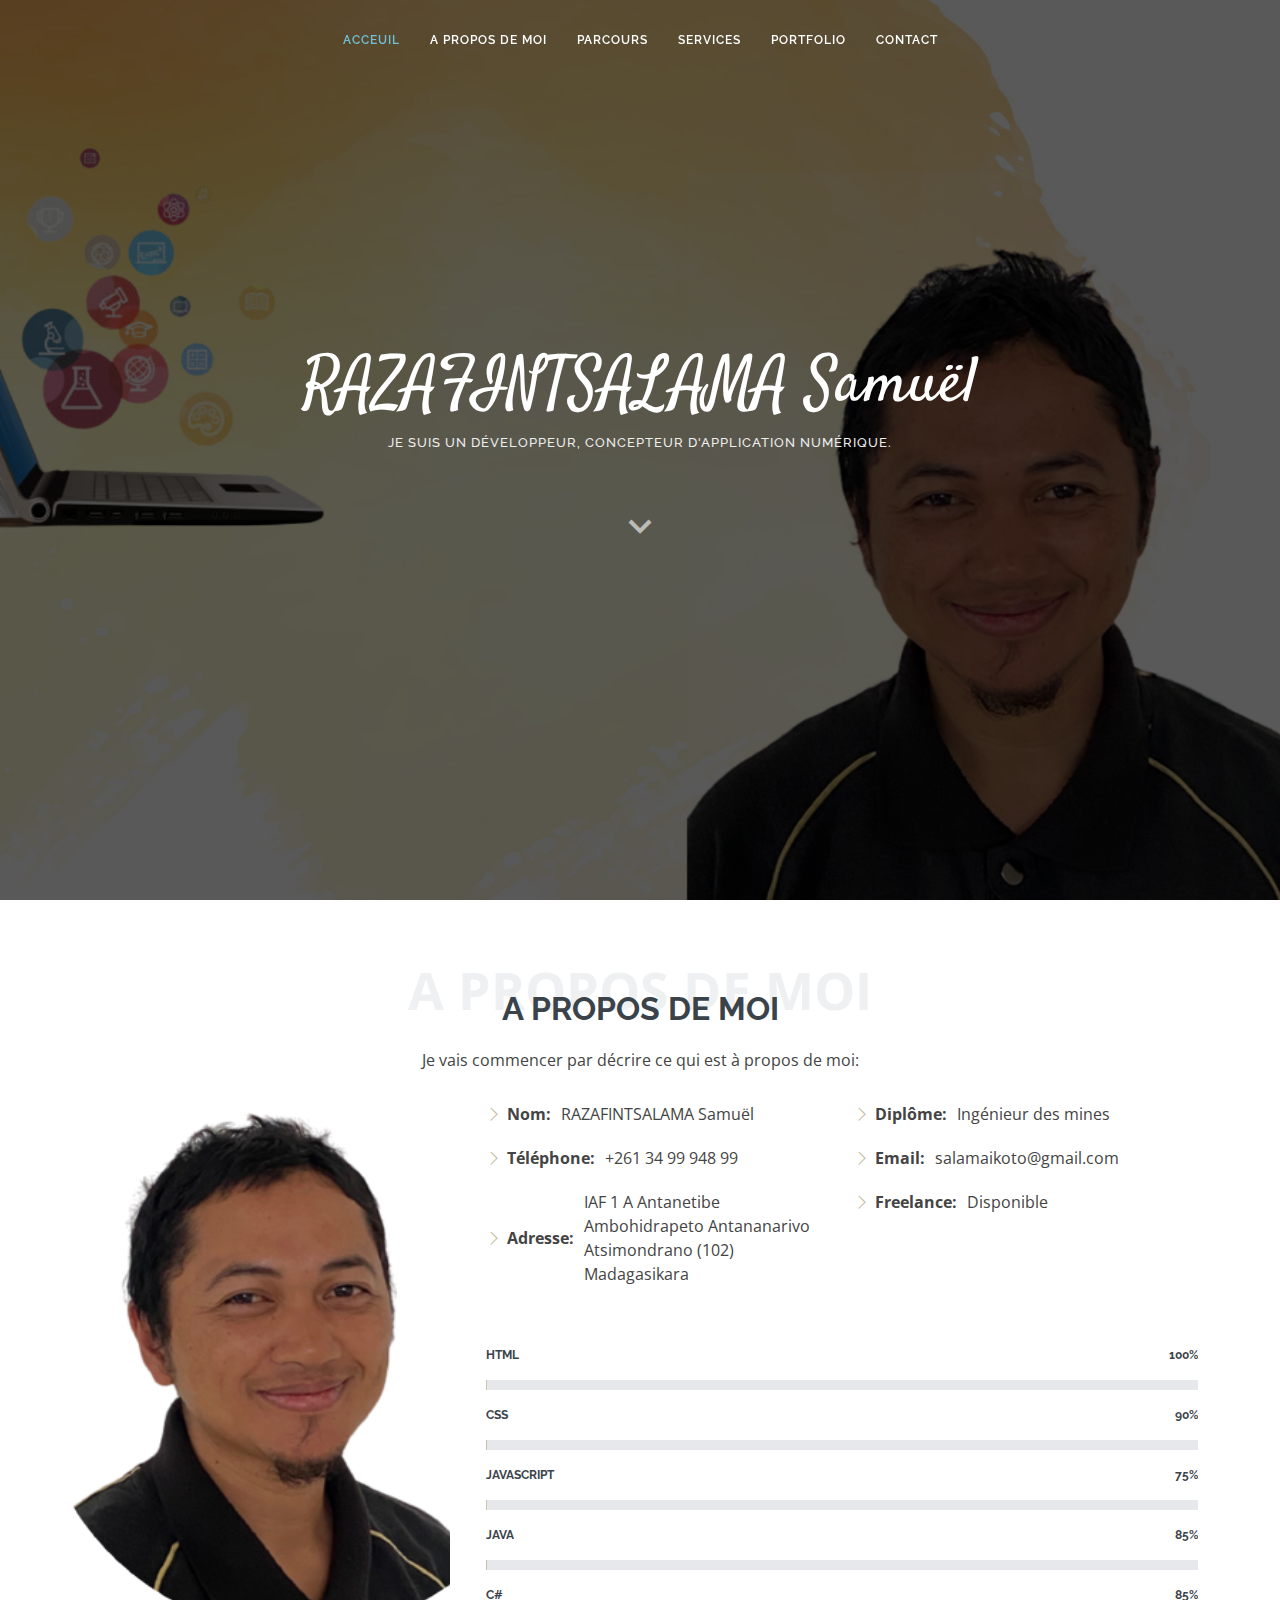
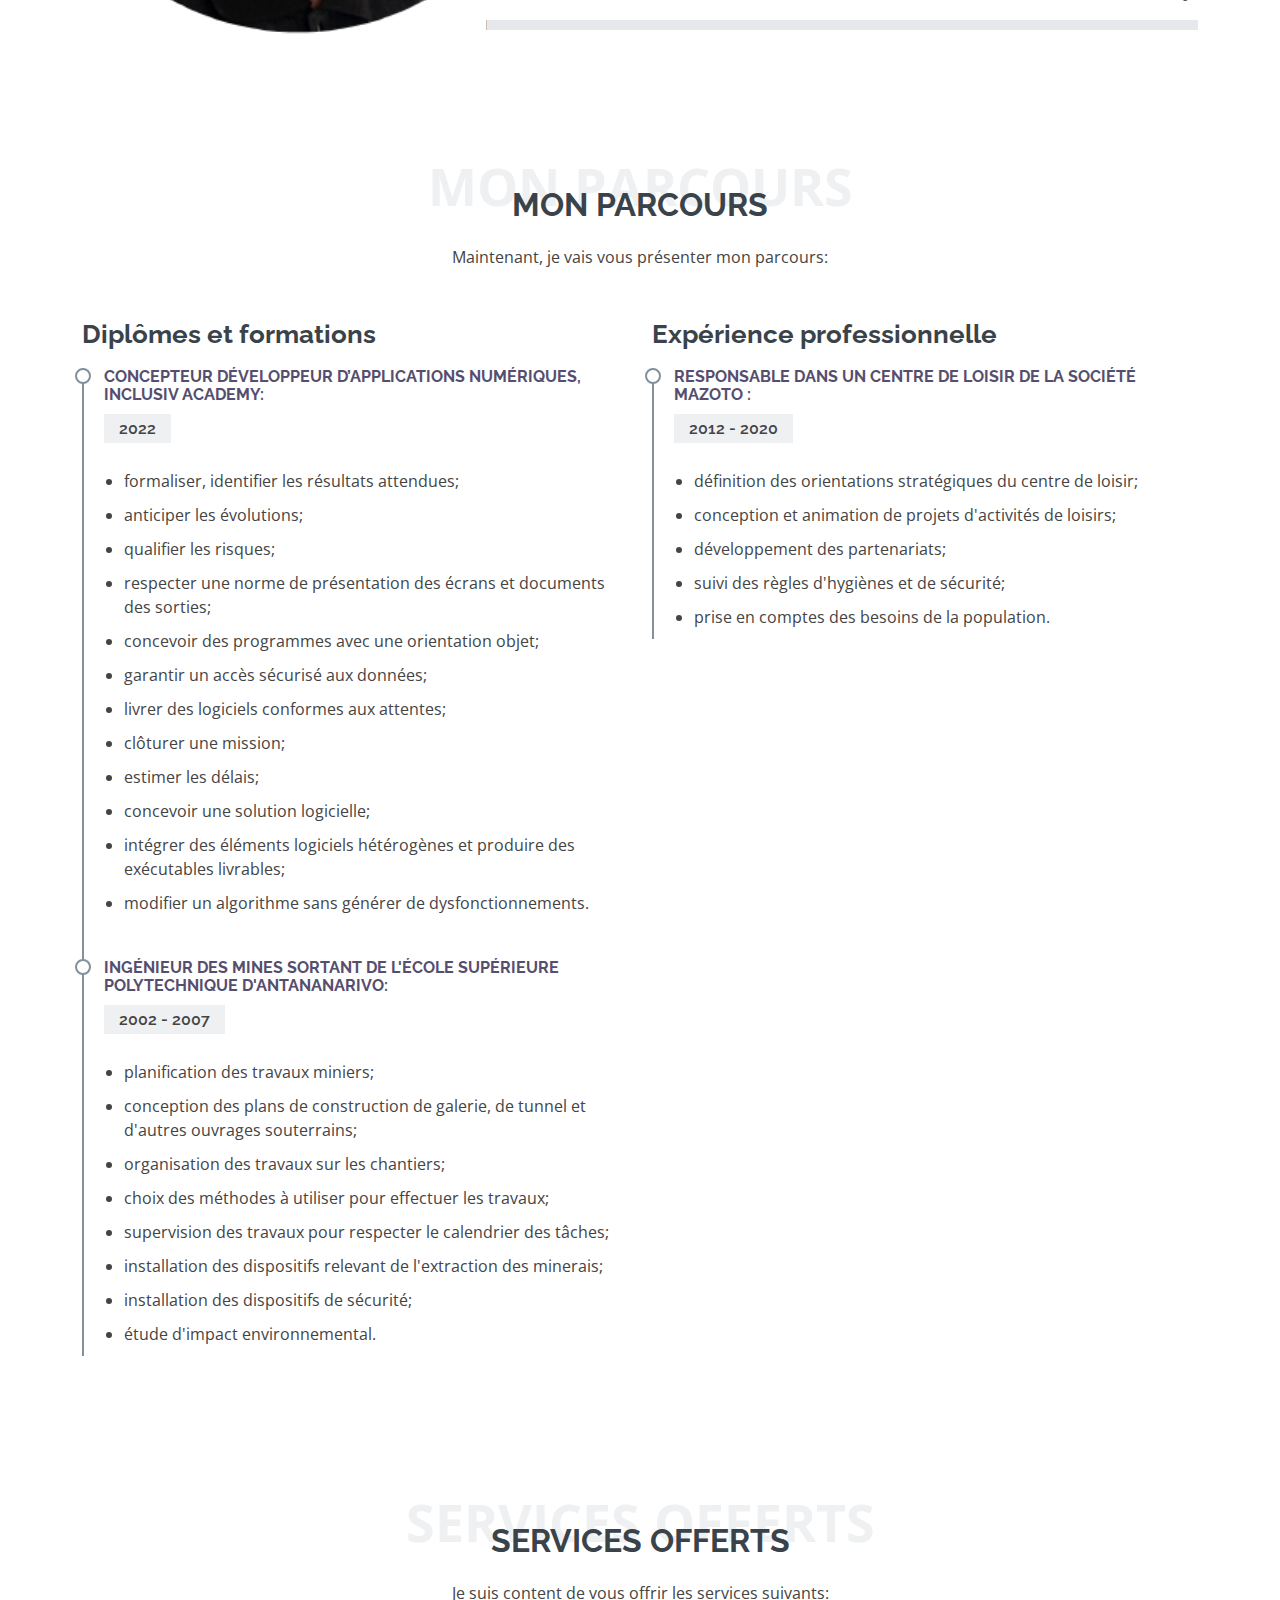
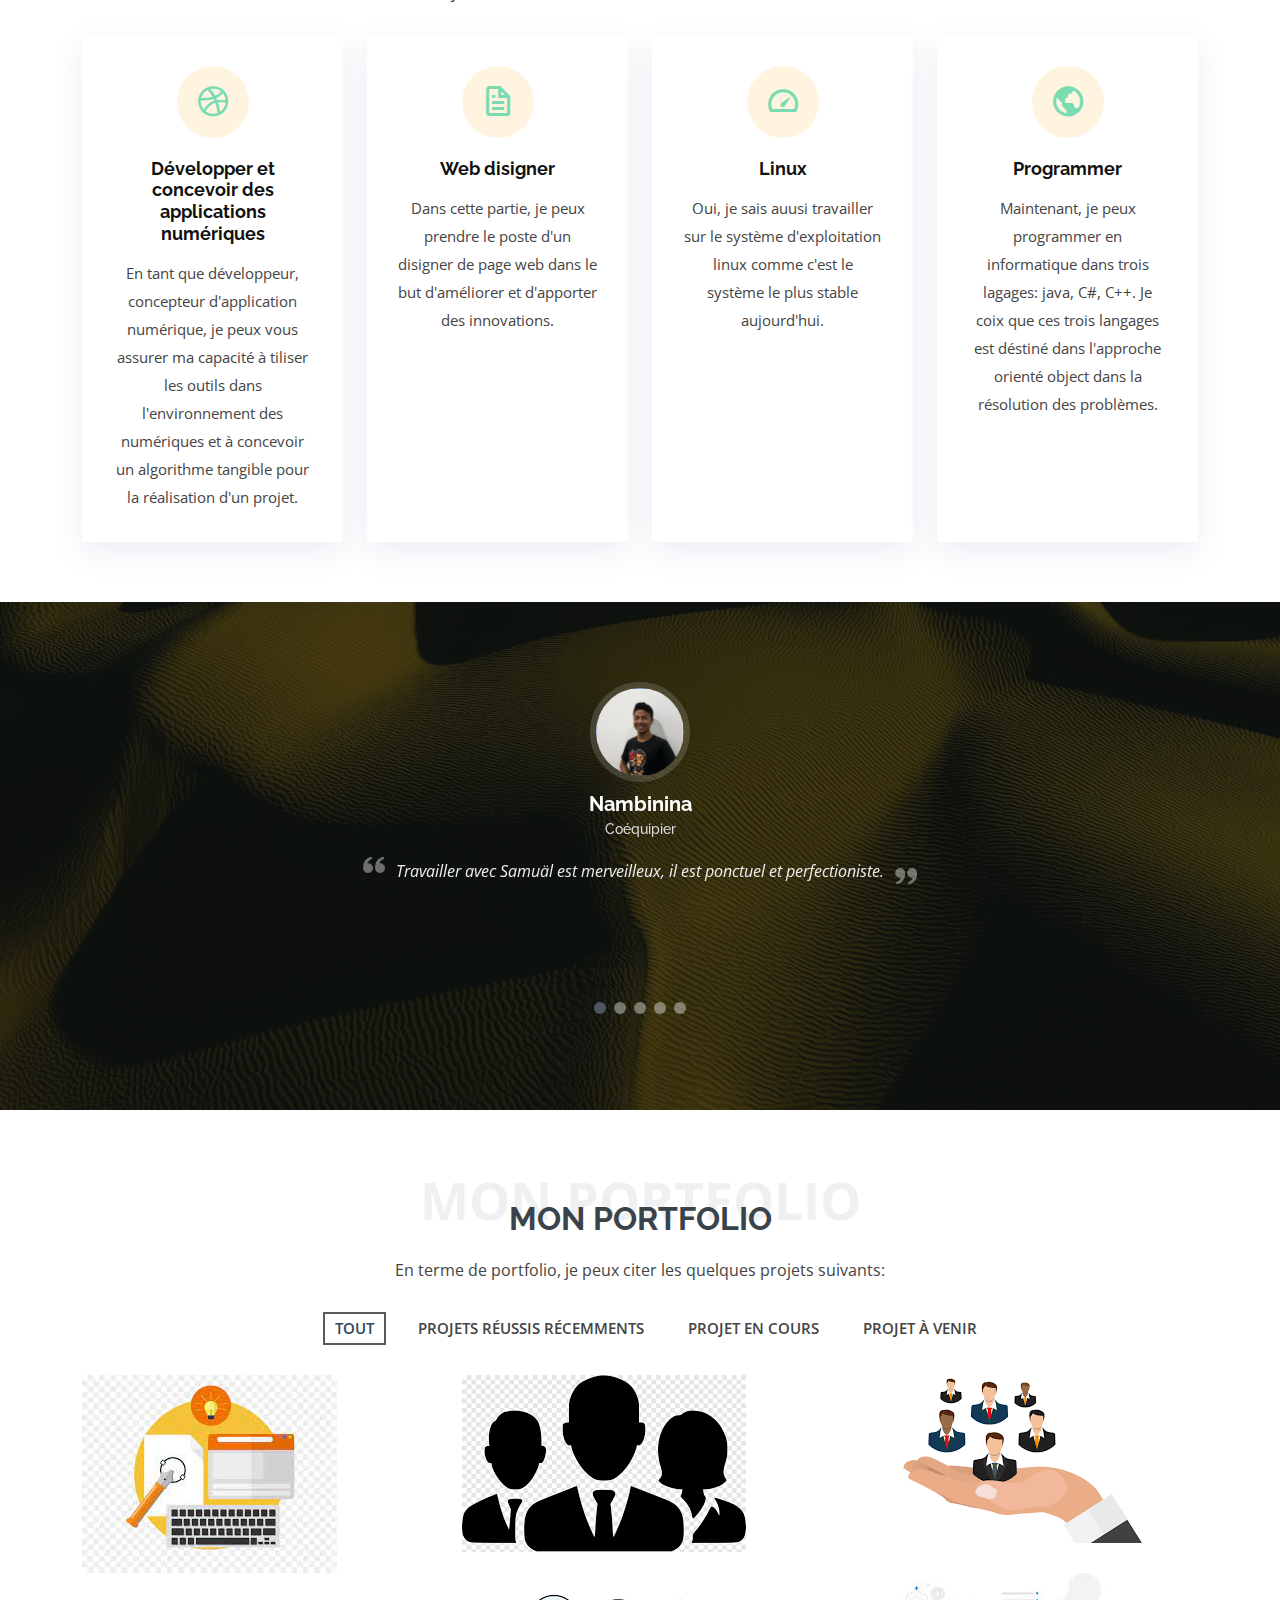
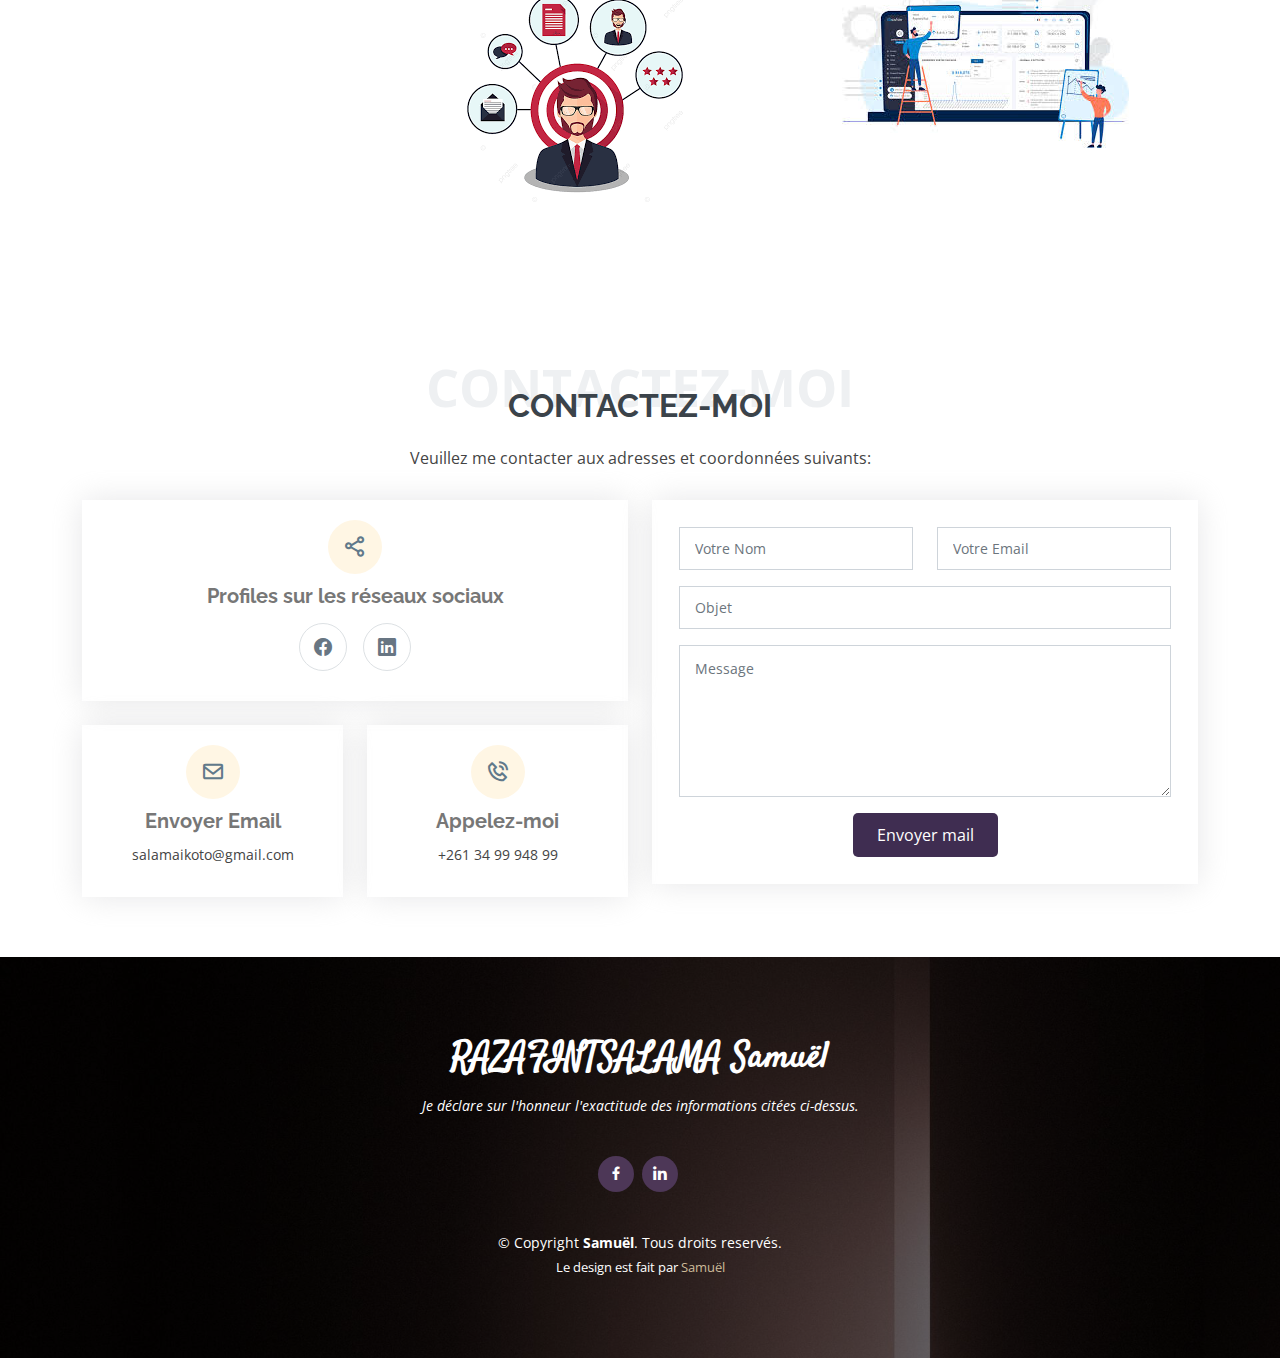
==== commit 53b05c04: "ao koa" ====
--- a/index.html
+++ b/index.html
@@ -457,9 +457,9 @@
                   <h3>Profiles sur les réseaux sociaux</h3>
                   <div class="social-links">
                     
-                    <a href="#" class="facebook"><i class="bi bi-facebook"></i></a>
+                    <a href="https://www.facebook.com/ikoto.zafy" class="facebook"><i class="bi bi-facebook"></i></a>
                     
-                    <a href="#" class="linkedin"><i class="bi bi-linkedin"></i></a>
+                    <a href="https://www.linkedin.com/in/samu%C3%ABl-razafintsalama-3a2997237/" class="linkedin"><i class="bi bi-linkedin"></i></a>
                   </div>
                 </div>
               </div>
@@ -520,9 +520,9 @@
       <p>Je déclare sur l'honneur l'exactitude des informations citées ci-dessus.</p>
       <div class="social-links">
         
-        <a href="#" class="facebook"><i class="bx bxl-facebook"></i></a>
+        <a href="https://www.facebook.com/ikoto.zafy" class="facebook"><i class="bx bxl-facebook"></i></a>
         
-        <a href="#" class="linkedin"><i class="bx bxl-linkedin"></i></a>
+        <a href="https://www.linkedin.com/in/samu%C3%ABl-razafintsalama-3a2997237/" class="linkedin"><i class="bx bxl-linkedin"></i></a>
       </div>
       <div class="copyright">
         &copy; Copyright <strong><span>Samuël</span></strong>. Tous droits reservés.
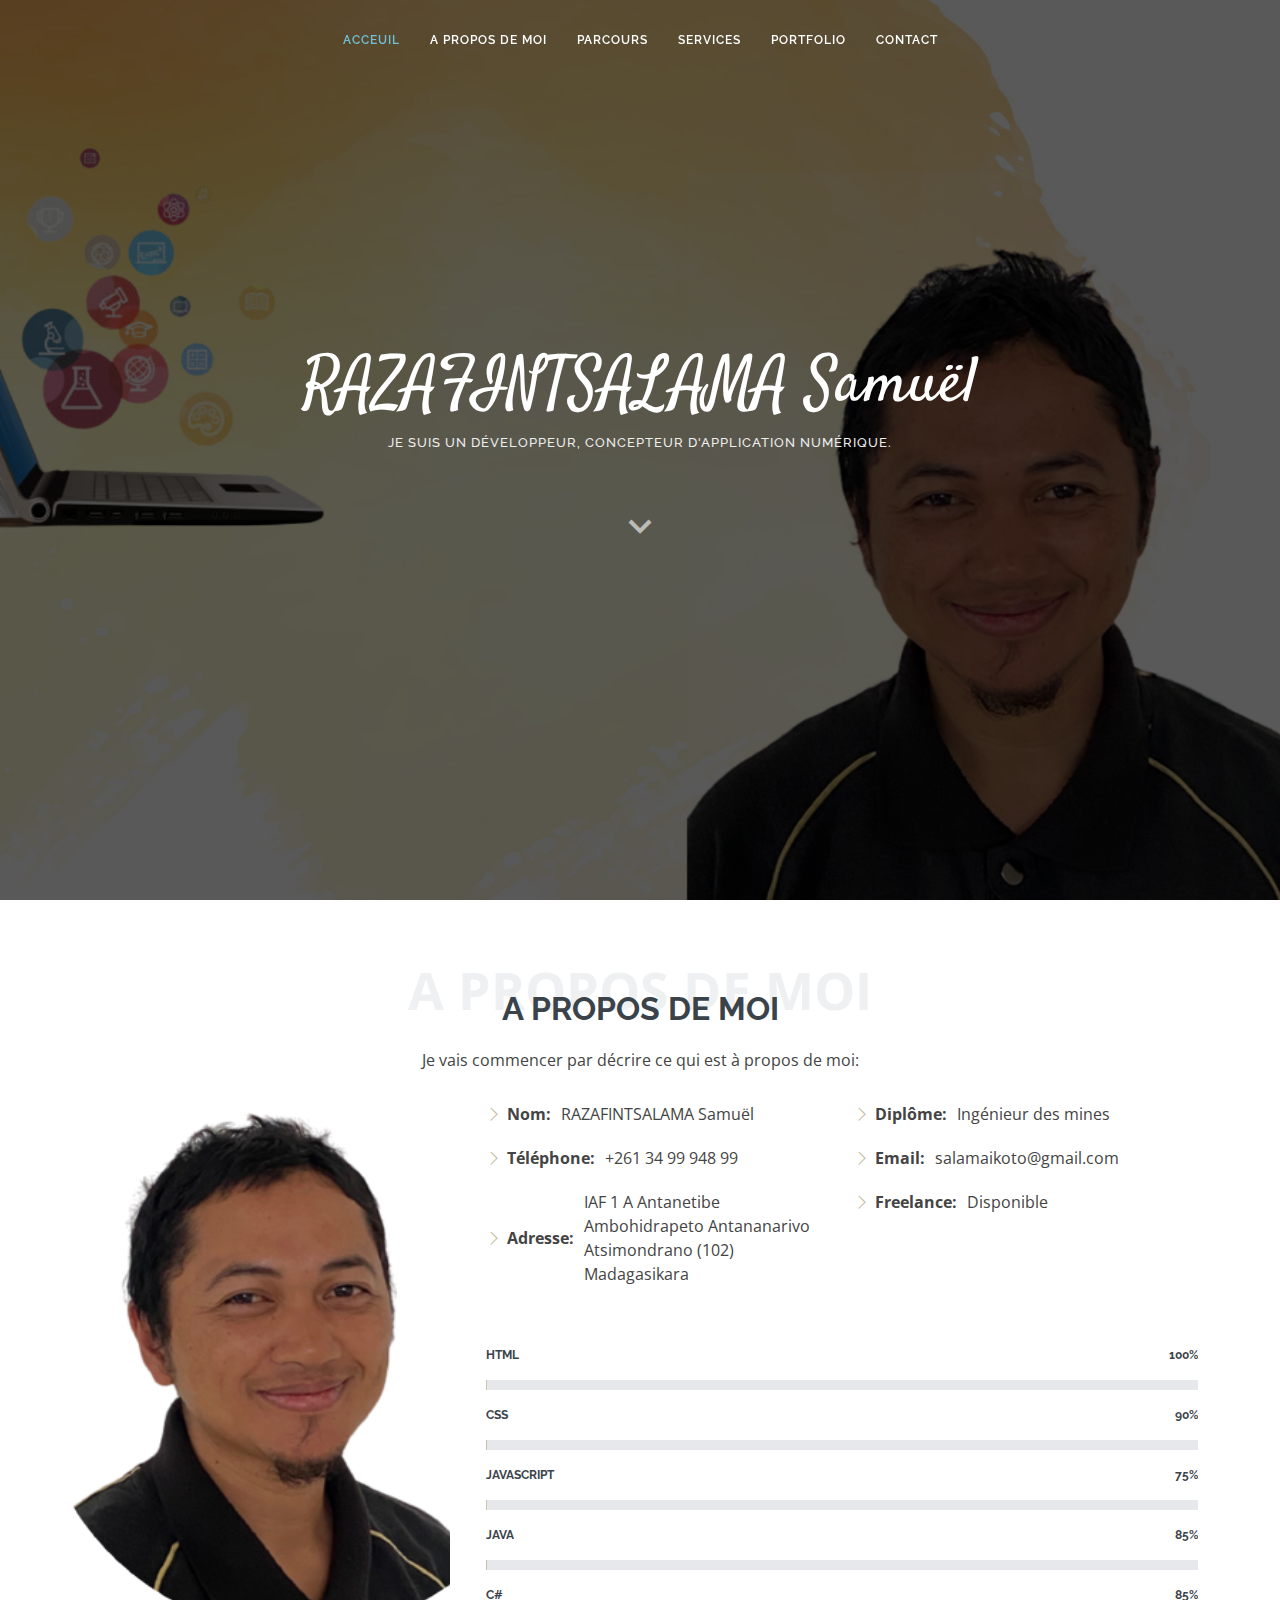
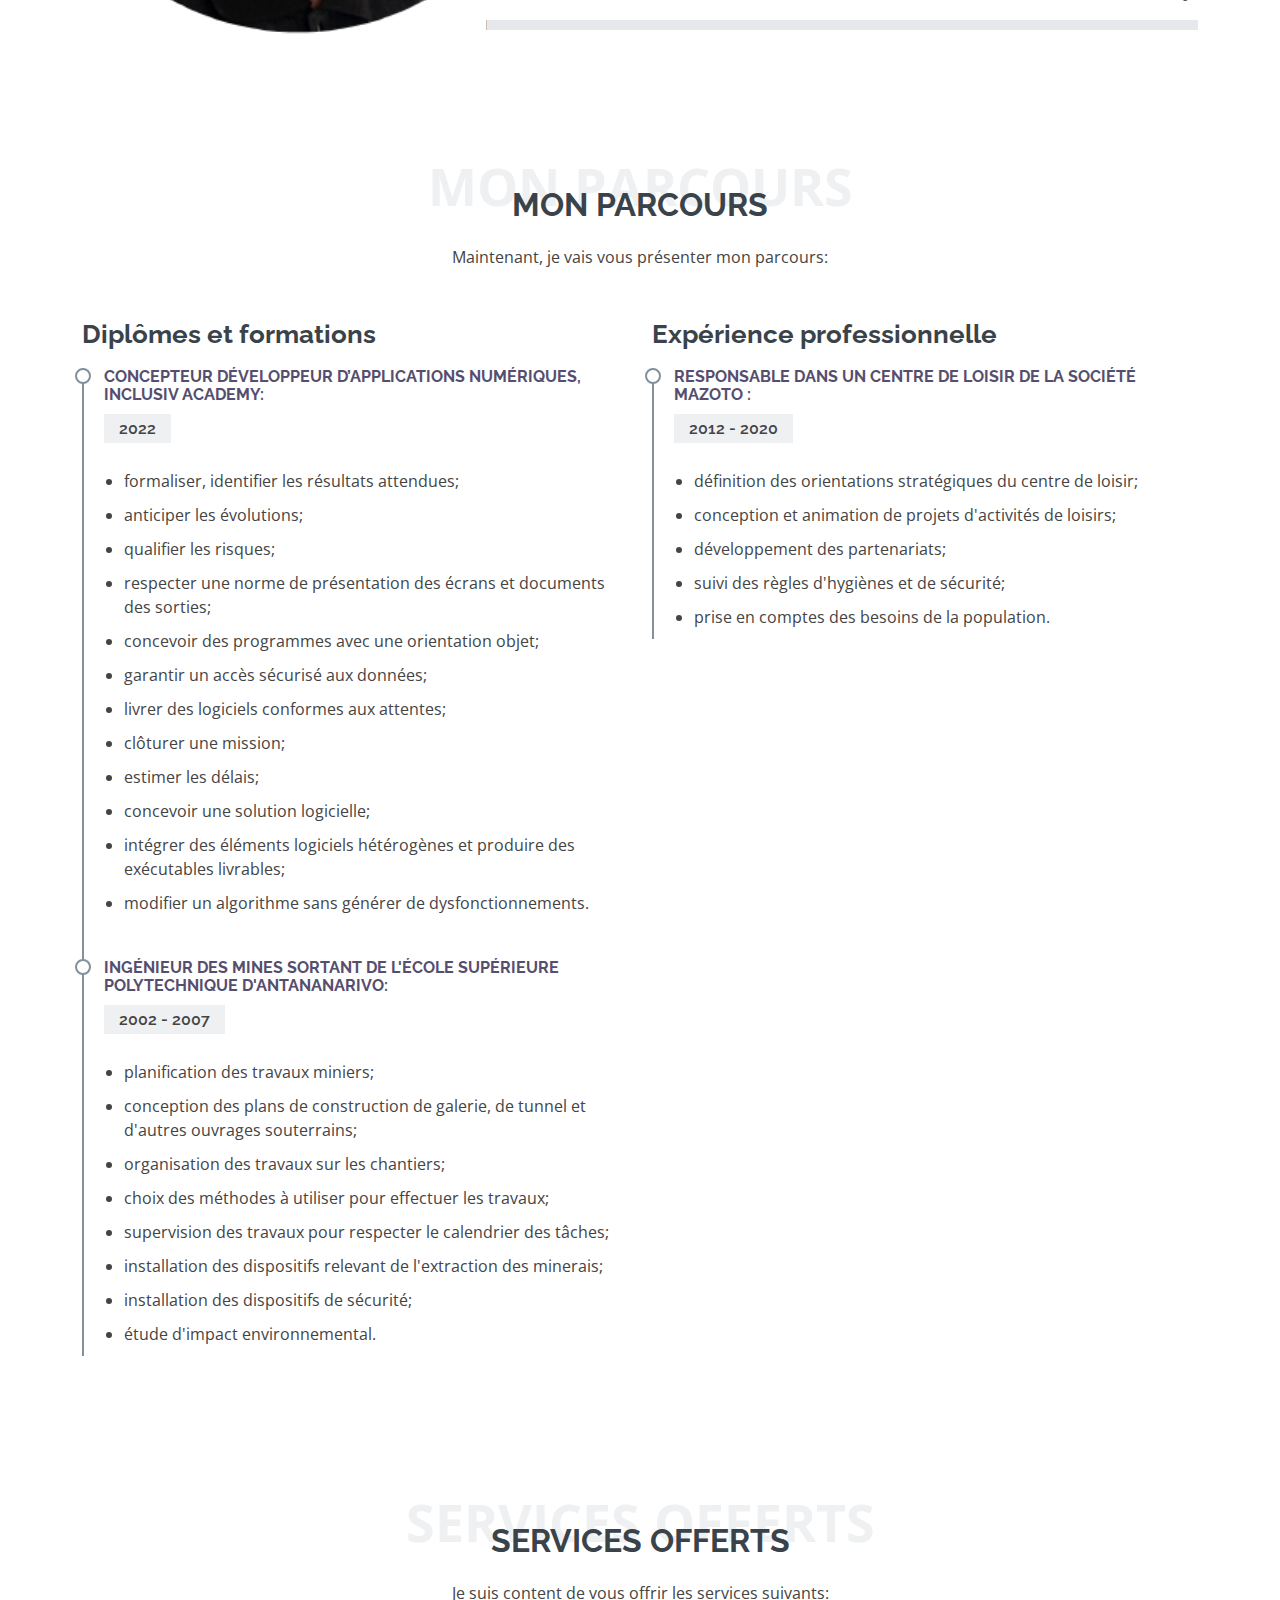
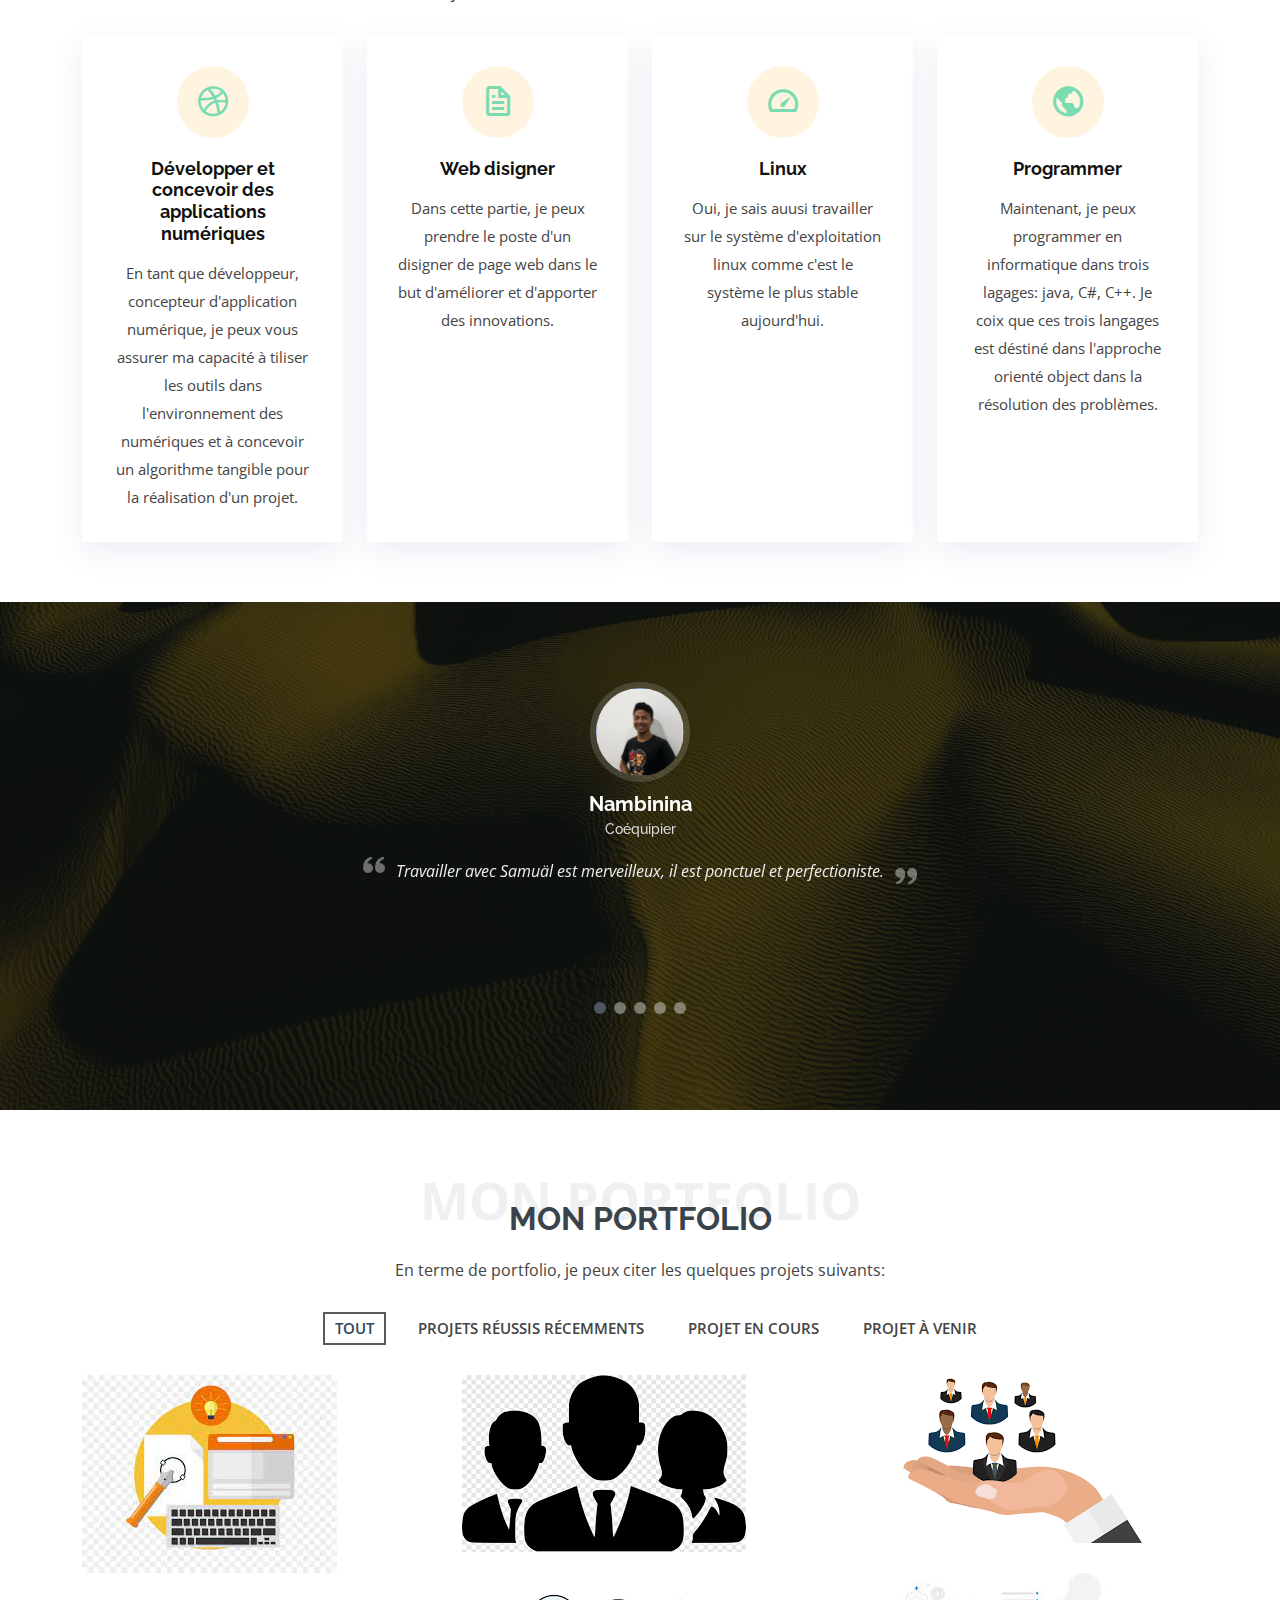
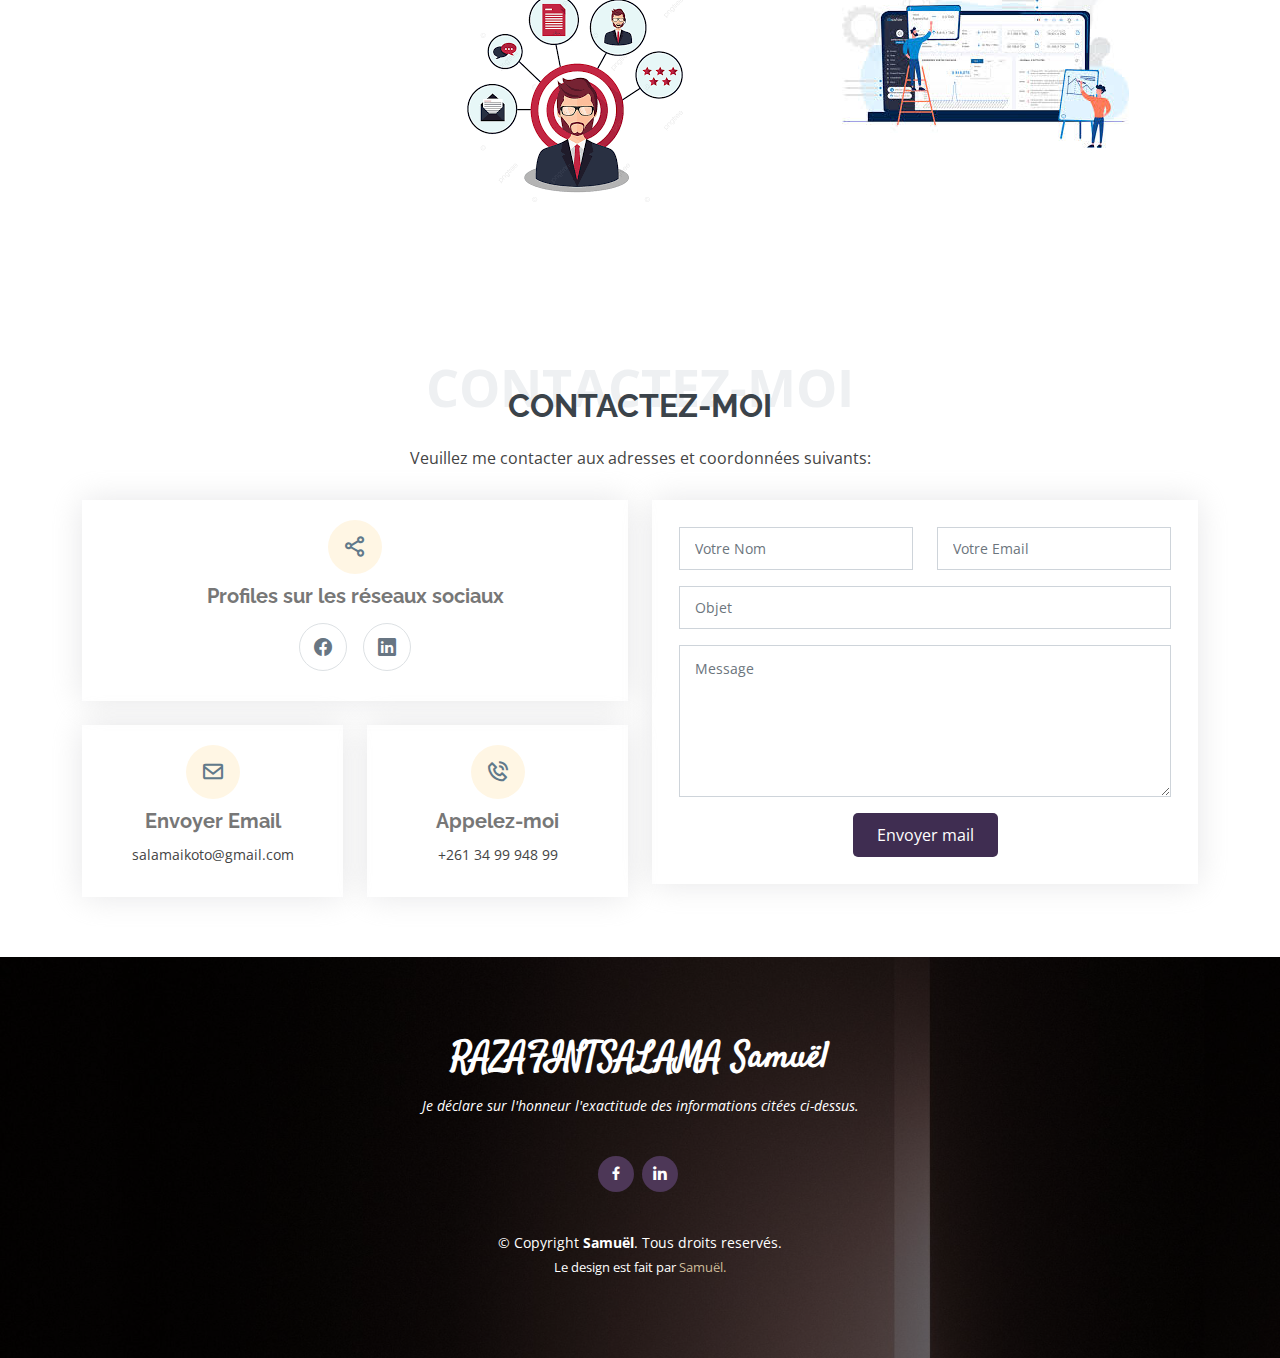
==== commit 92e9bd69: "Eny" ====
--- a/index.html
+++ b/index.html
@@ -532,7 +532,7 @@
         <!-- You can delete the links only if you purchased the pro version. -->
         <!-- Licensing information: https://bootstrapmade.com/license/ -->
         <!-- Purchase the pro version with working PHP/AJAX contact form: https://bootstrapmade.com/laura-free-creative-bootstrap-theme/ -->
-        Le design est fait par <a href="https://bootstrapmade.com/">Samuël</a>
+        Le design est fait par <a href="https://bootstrapmade.com/">Samuël.</a>
       </div>
     </div>
   </footer><!-- End Footer -->
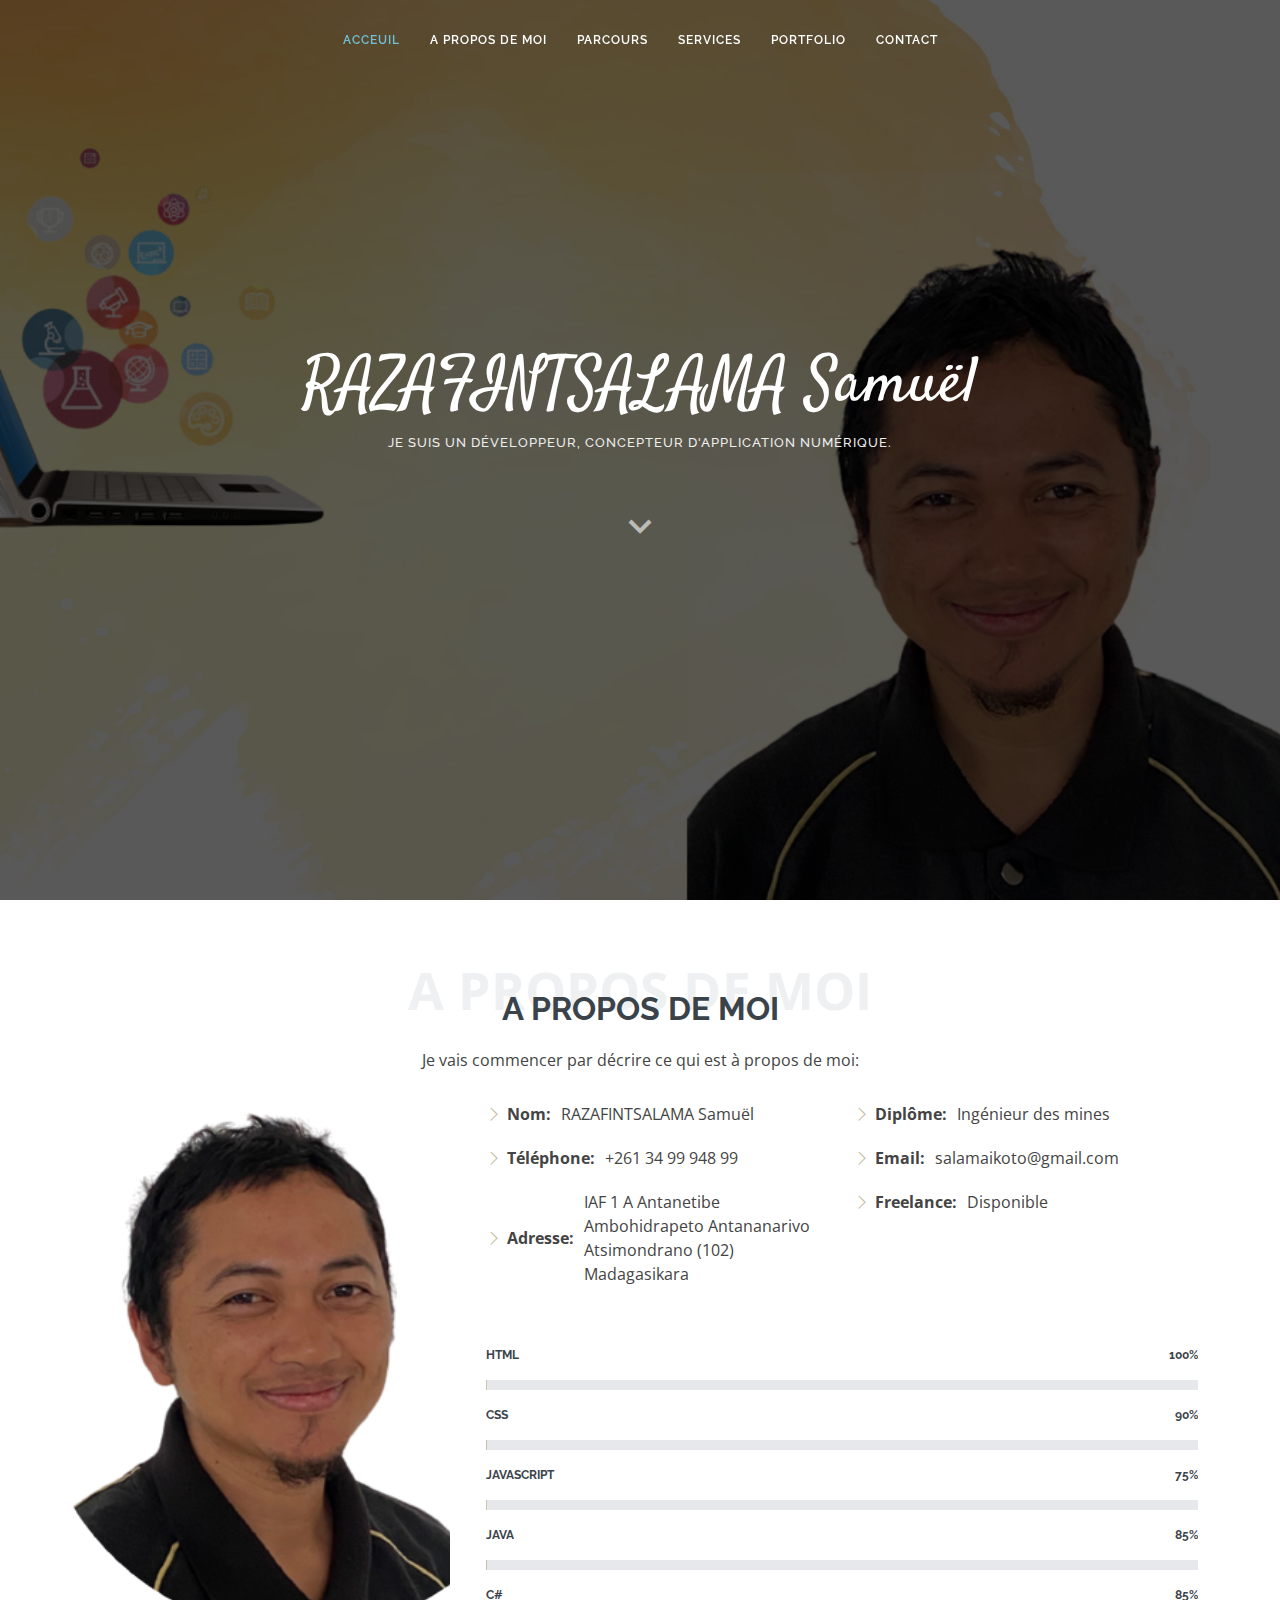
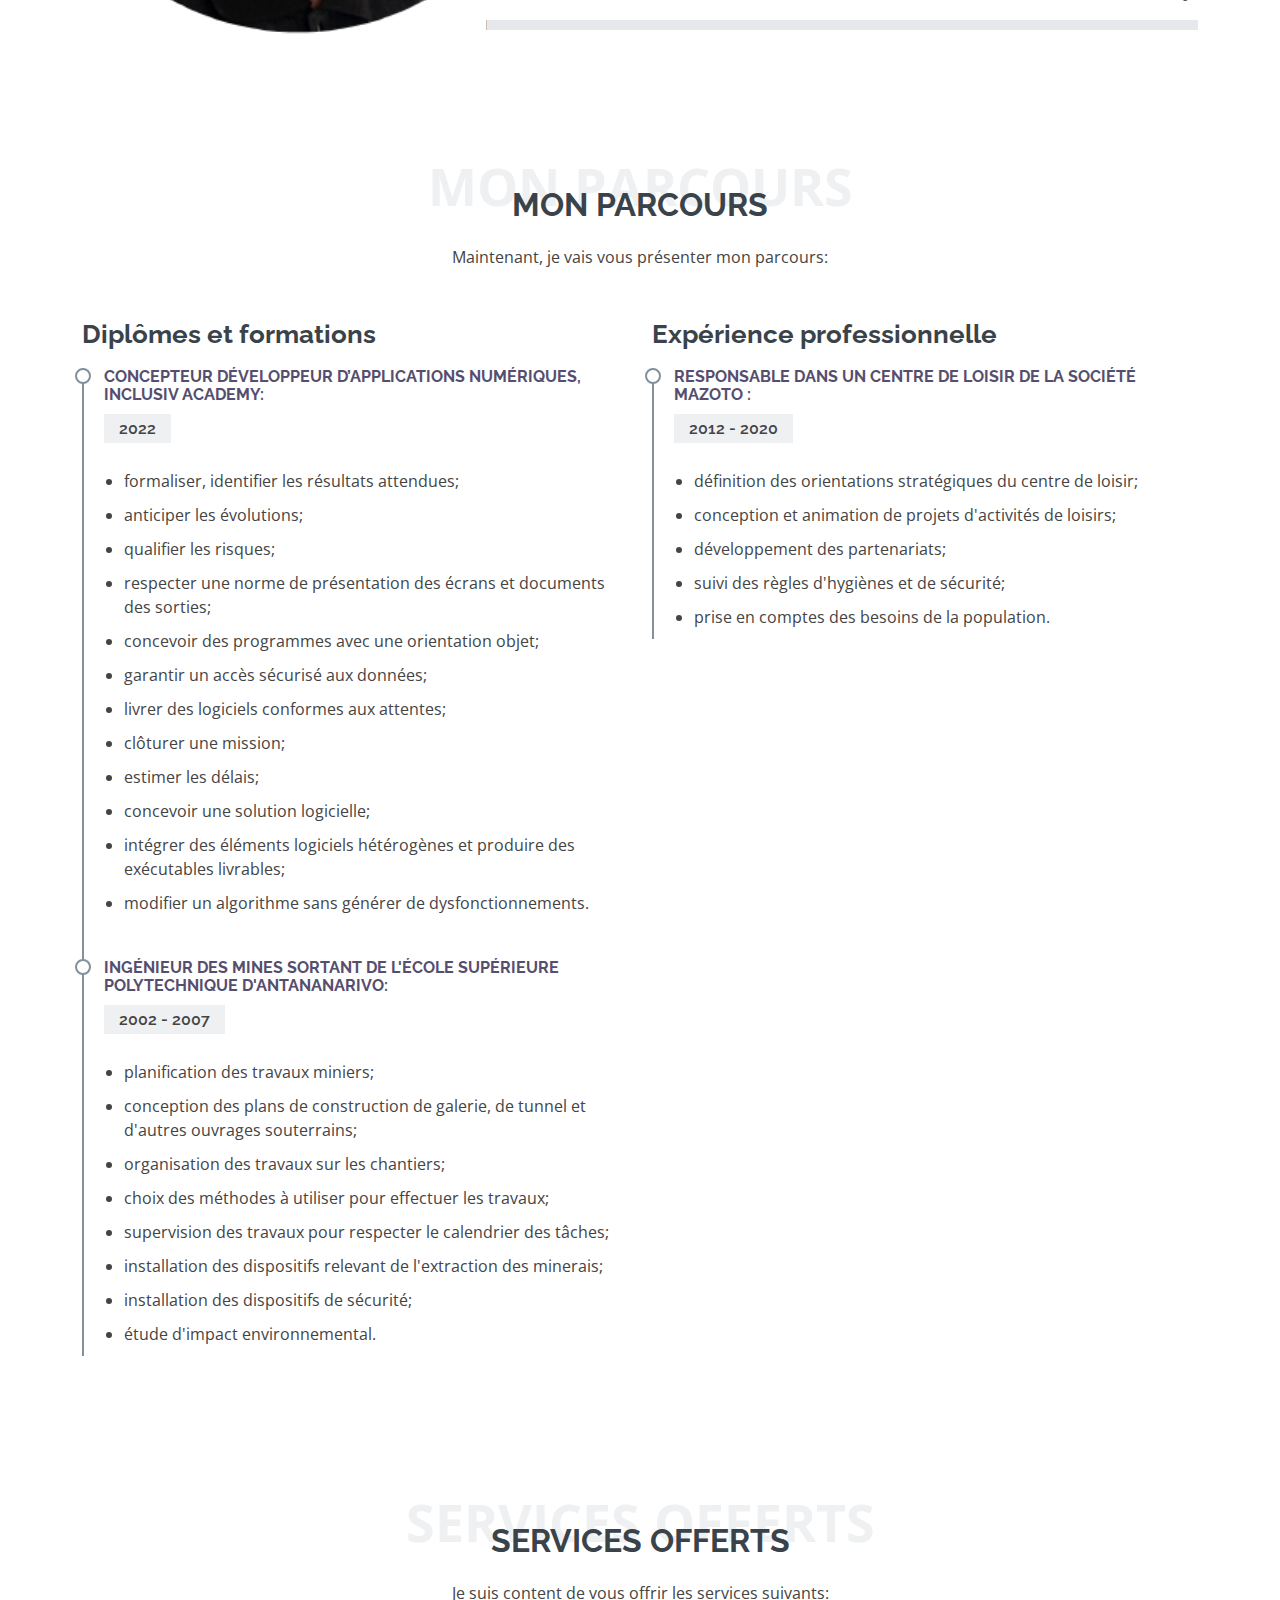
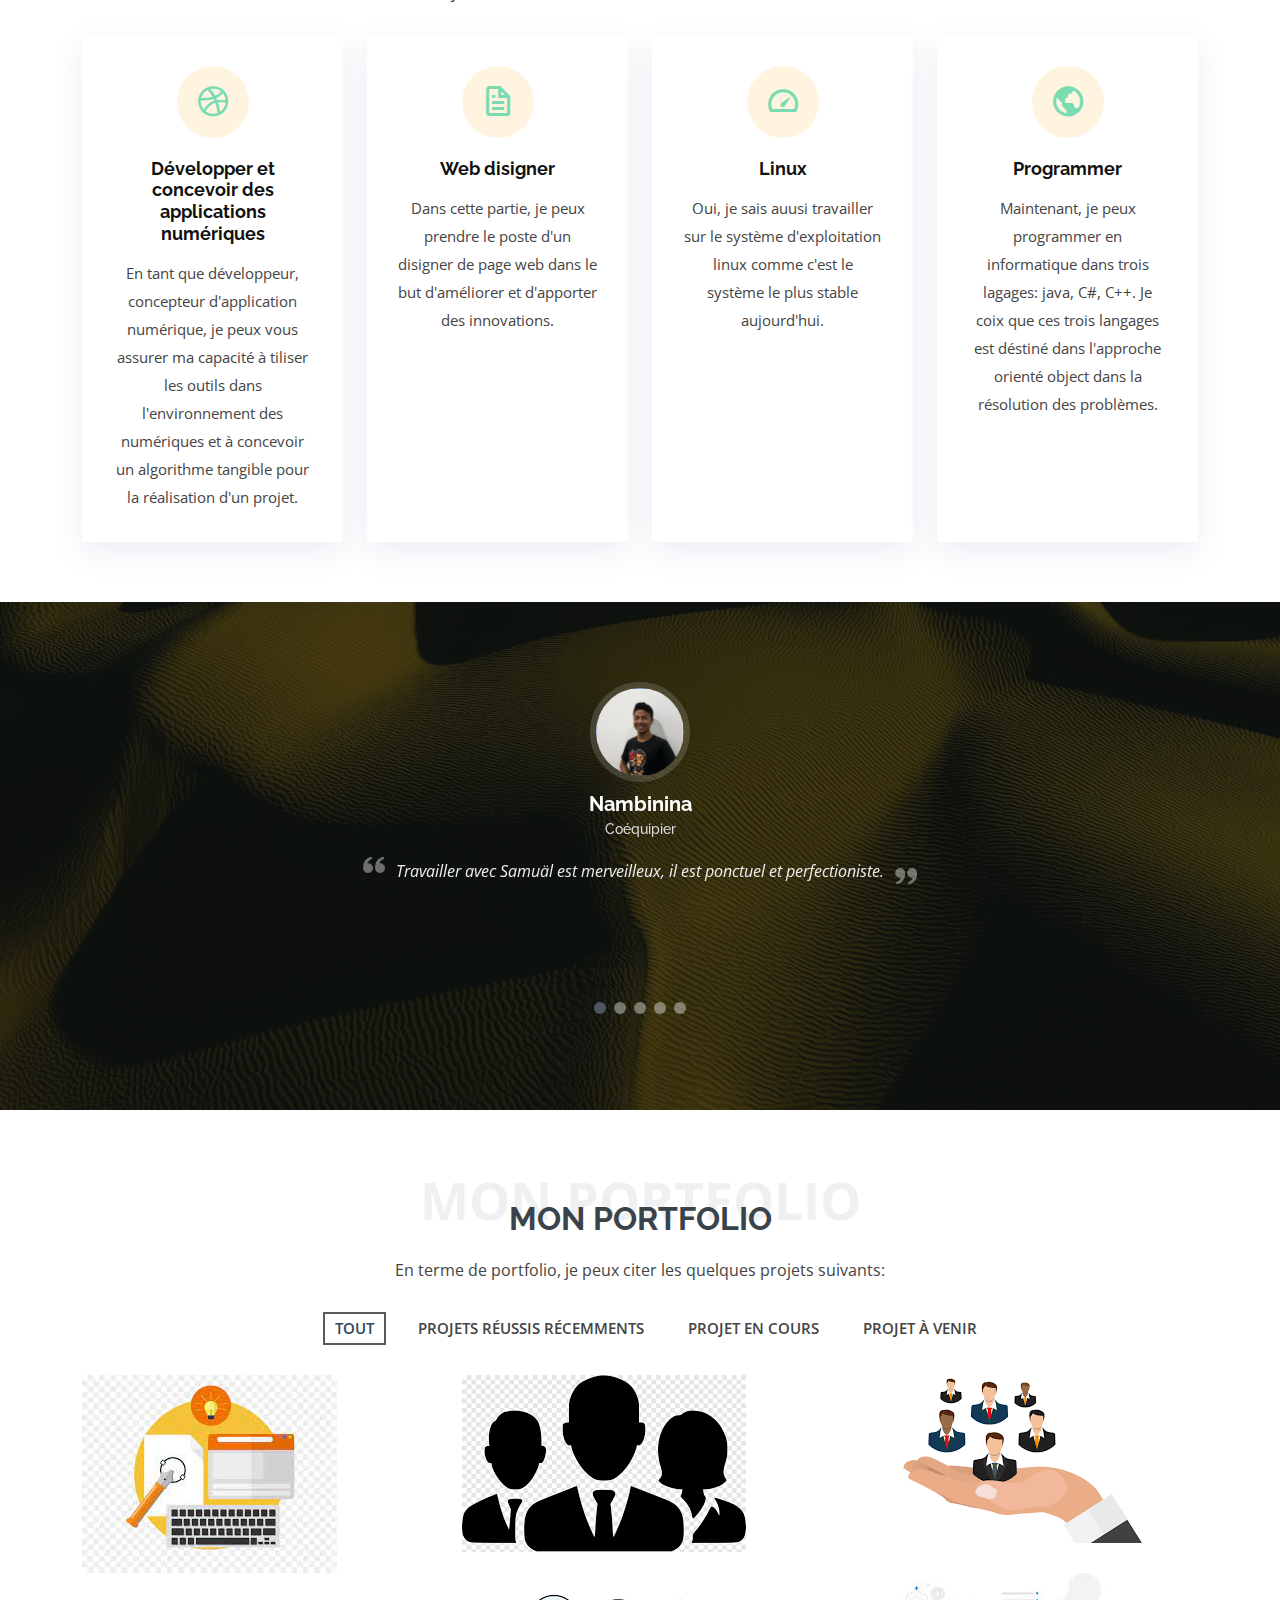
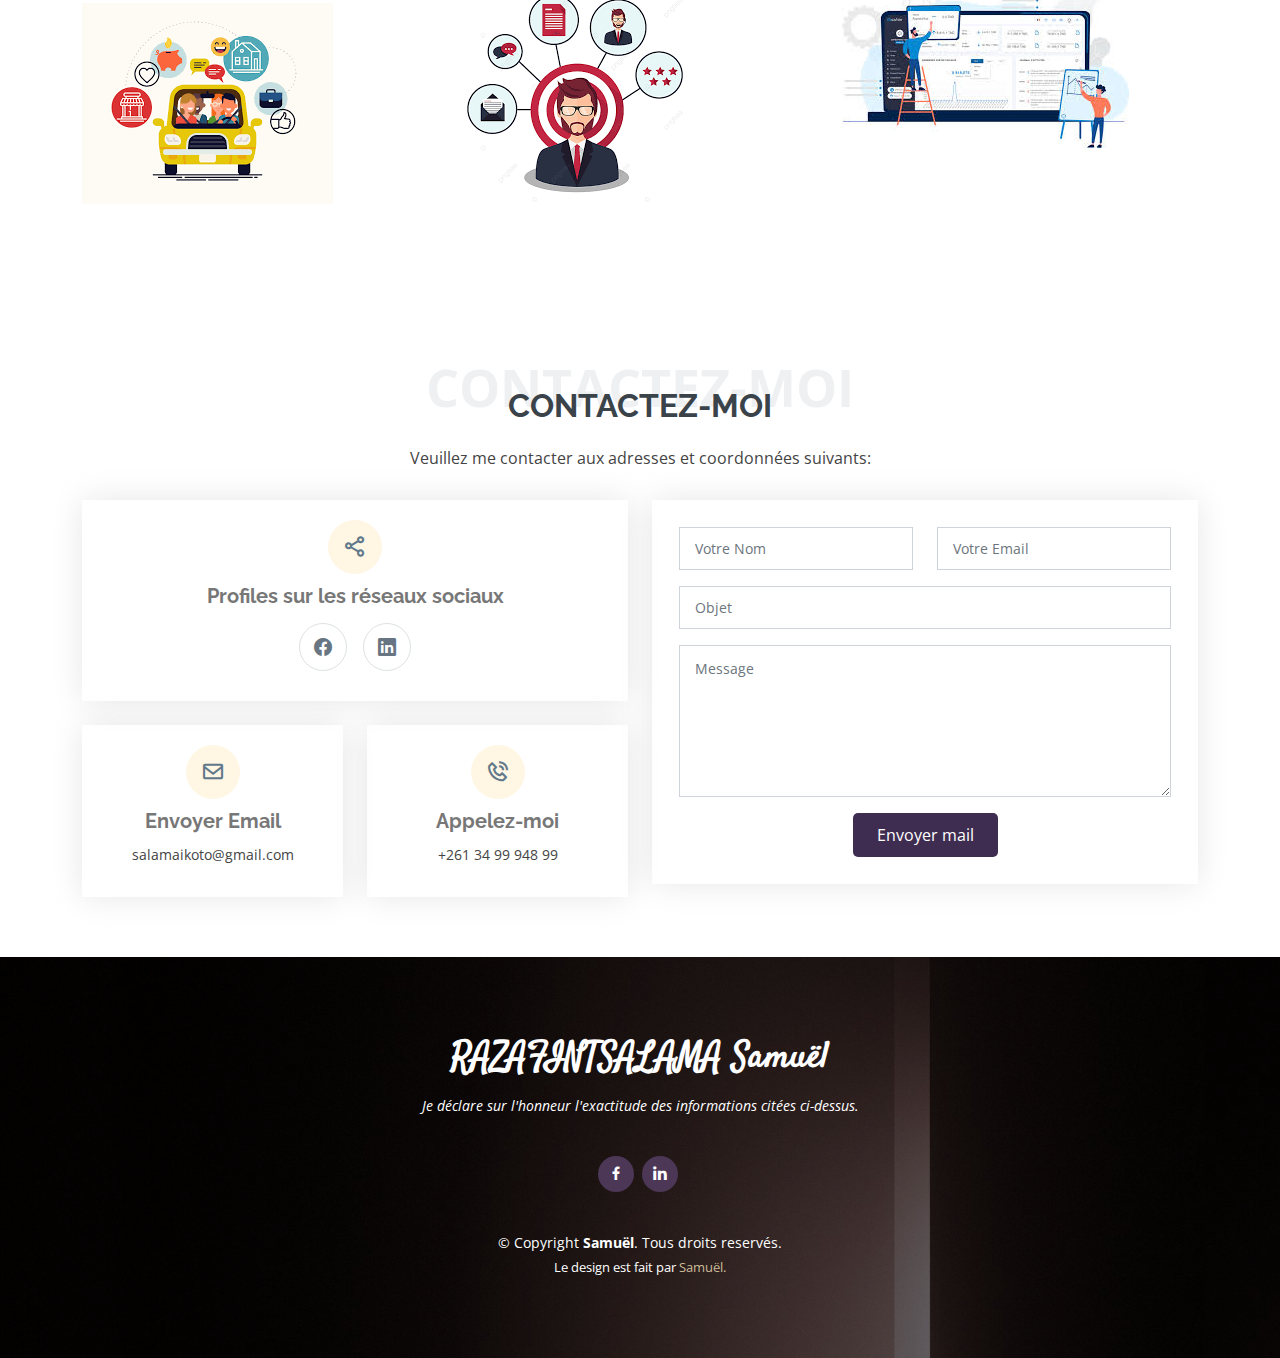
==== commit c6cc60a9: "siora" ====
--- a/index.html
+++ b/index.html
@@ -418,7 +418,7 @@
           </div>
 
           <div class="col-lg-4 col-md-6 portfolio-item filter-web">
-            <div class="portfolio-img"><img src="assets/img/covoiturage.png class="img-fluid" alt=""></div>
+            <div class="portfolio-img"><img src="assets/img/covoiturage.png"img-fluid" alt=""></div>
             <div class="portfolio-info">
               <h4>Projet covoiturage</h4>
               <p>>Projet à venir</p>
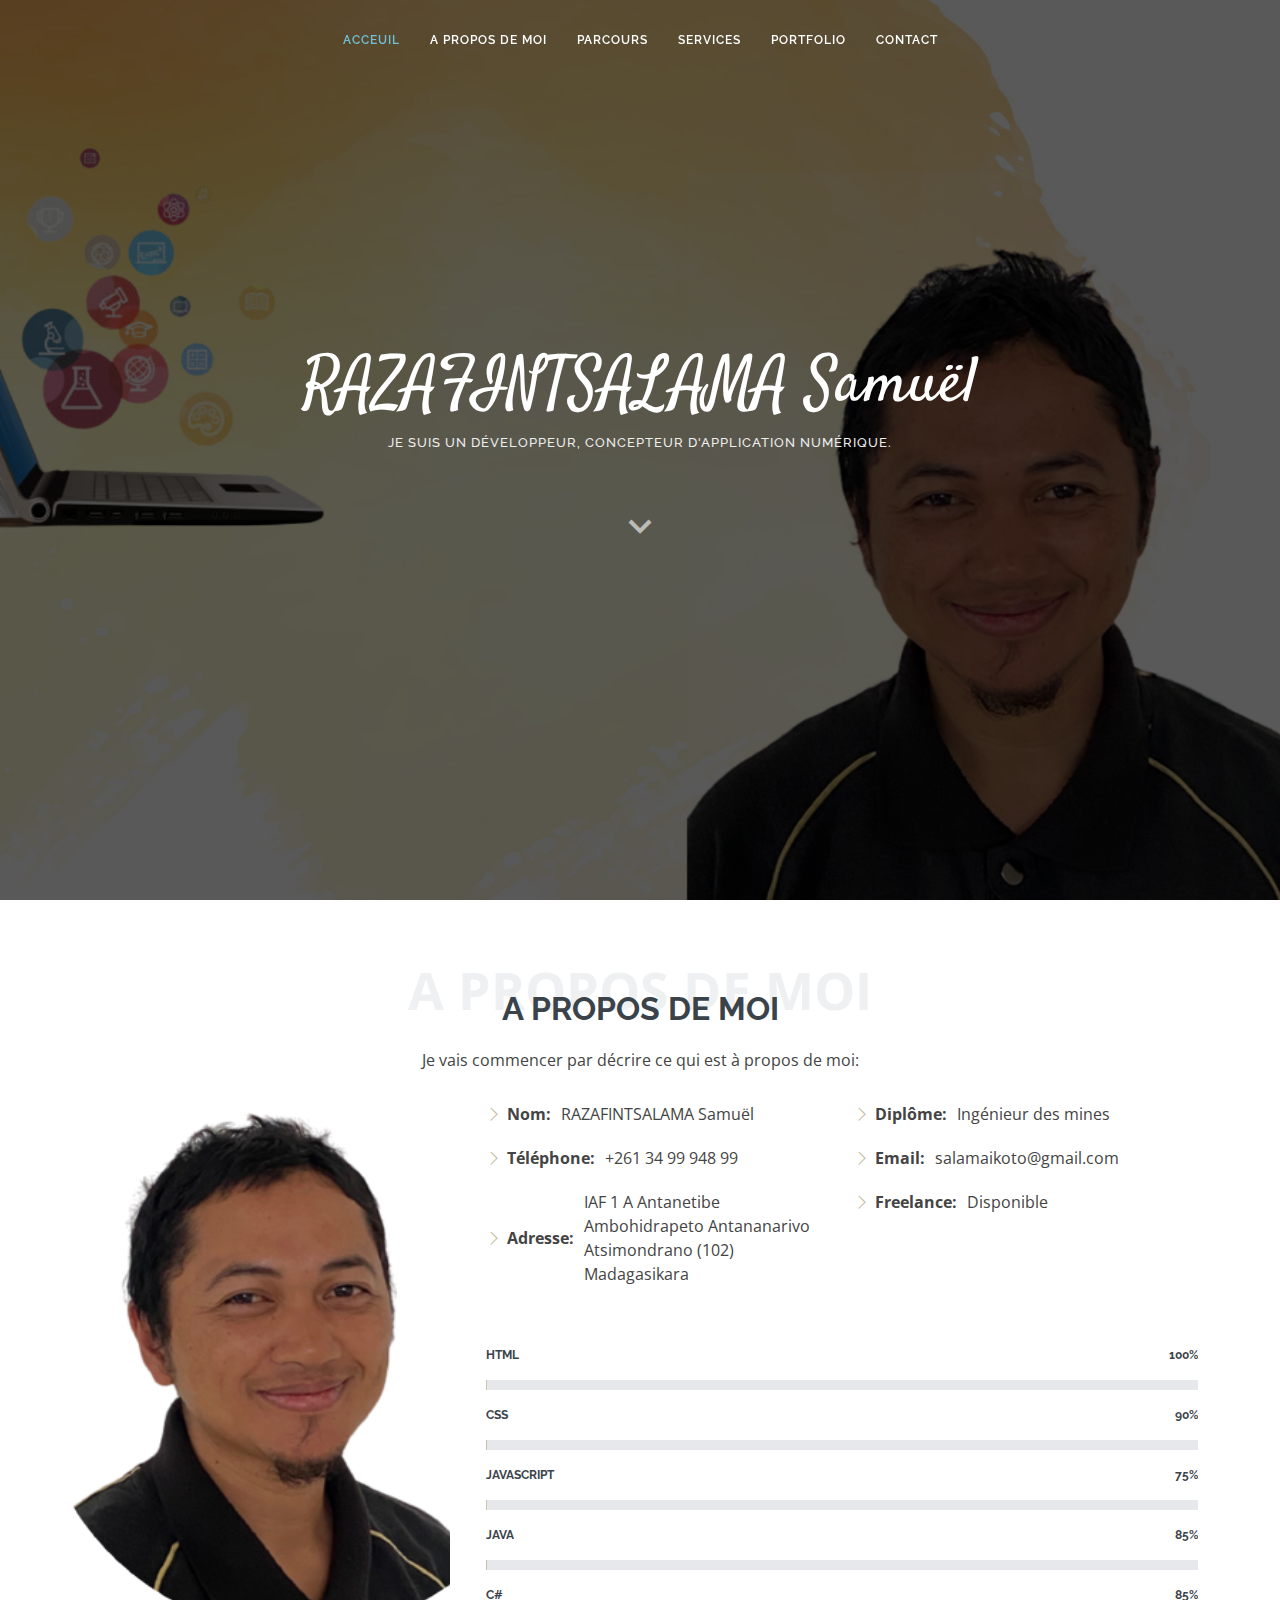
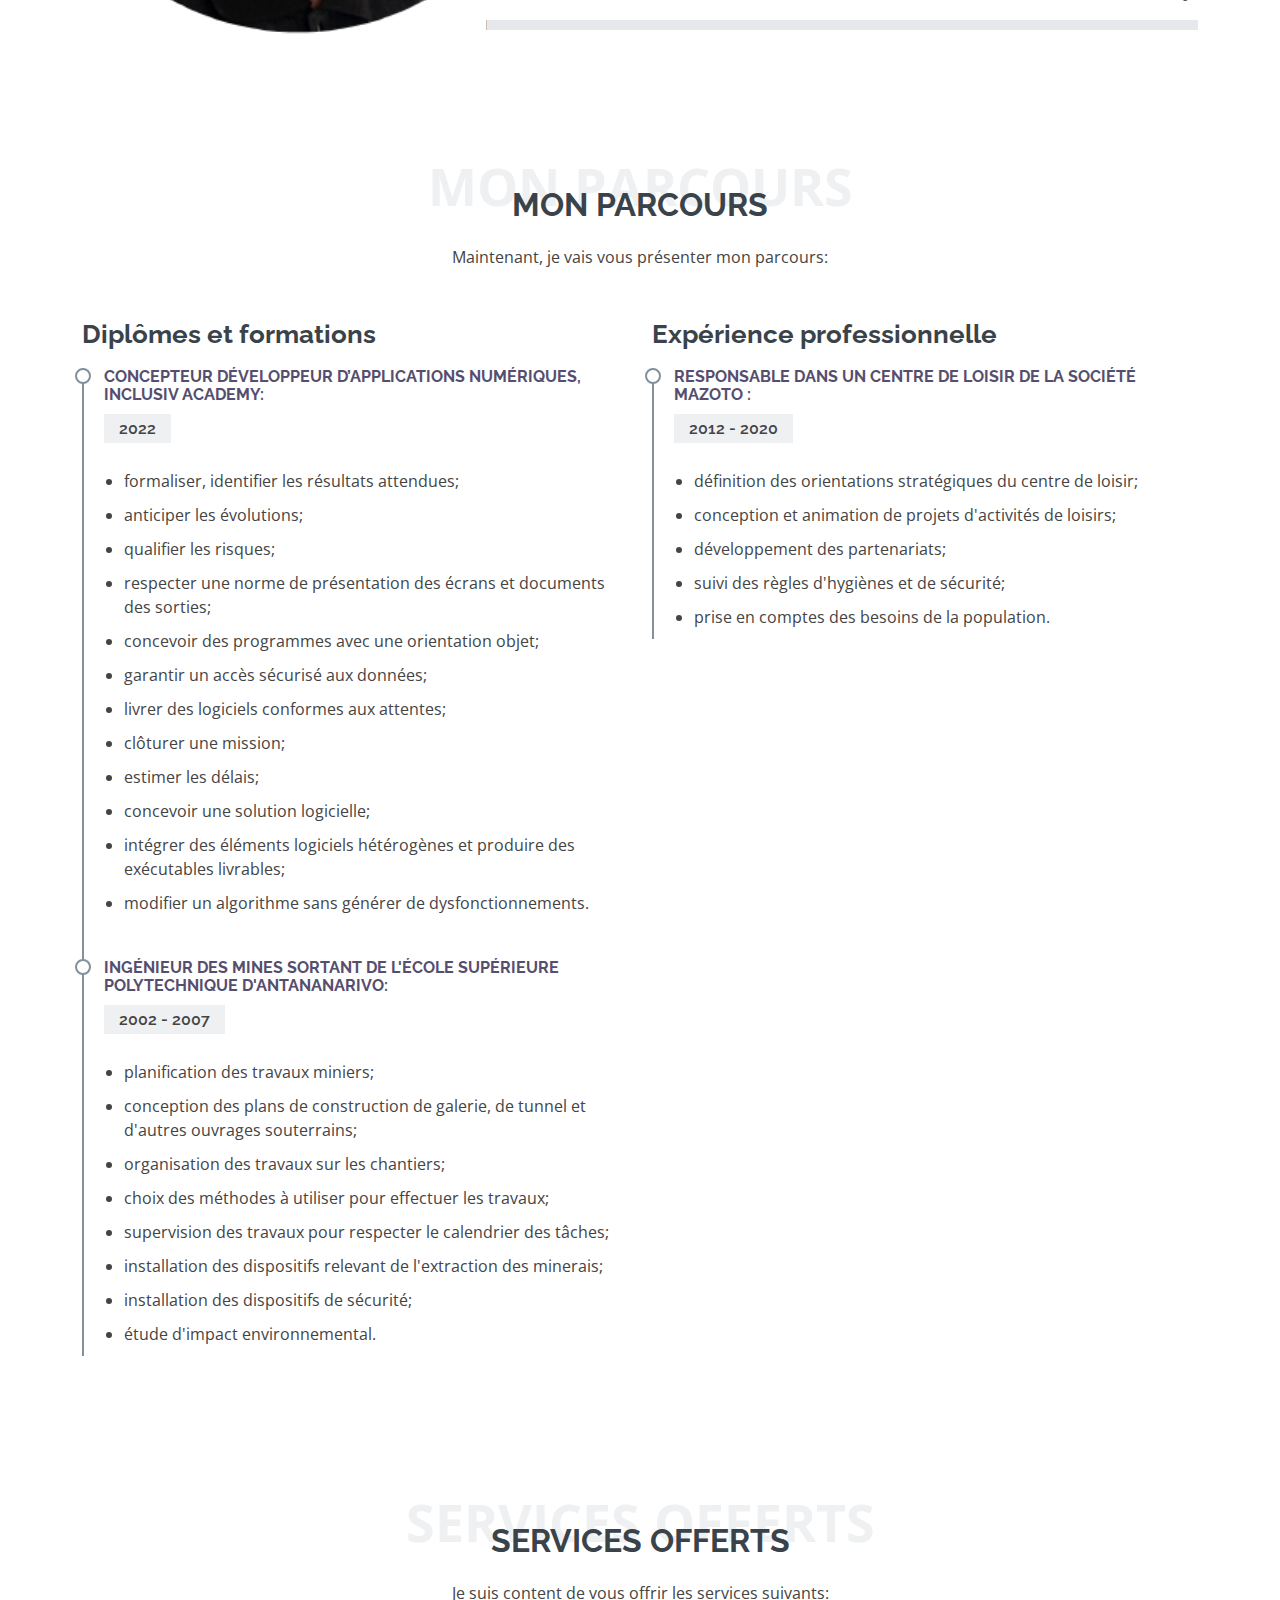
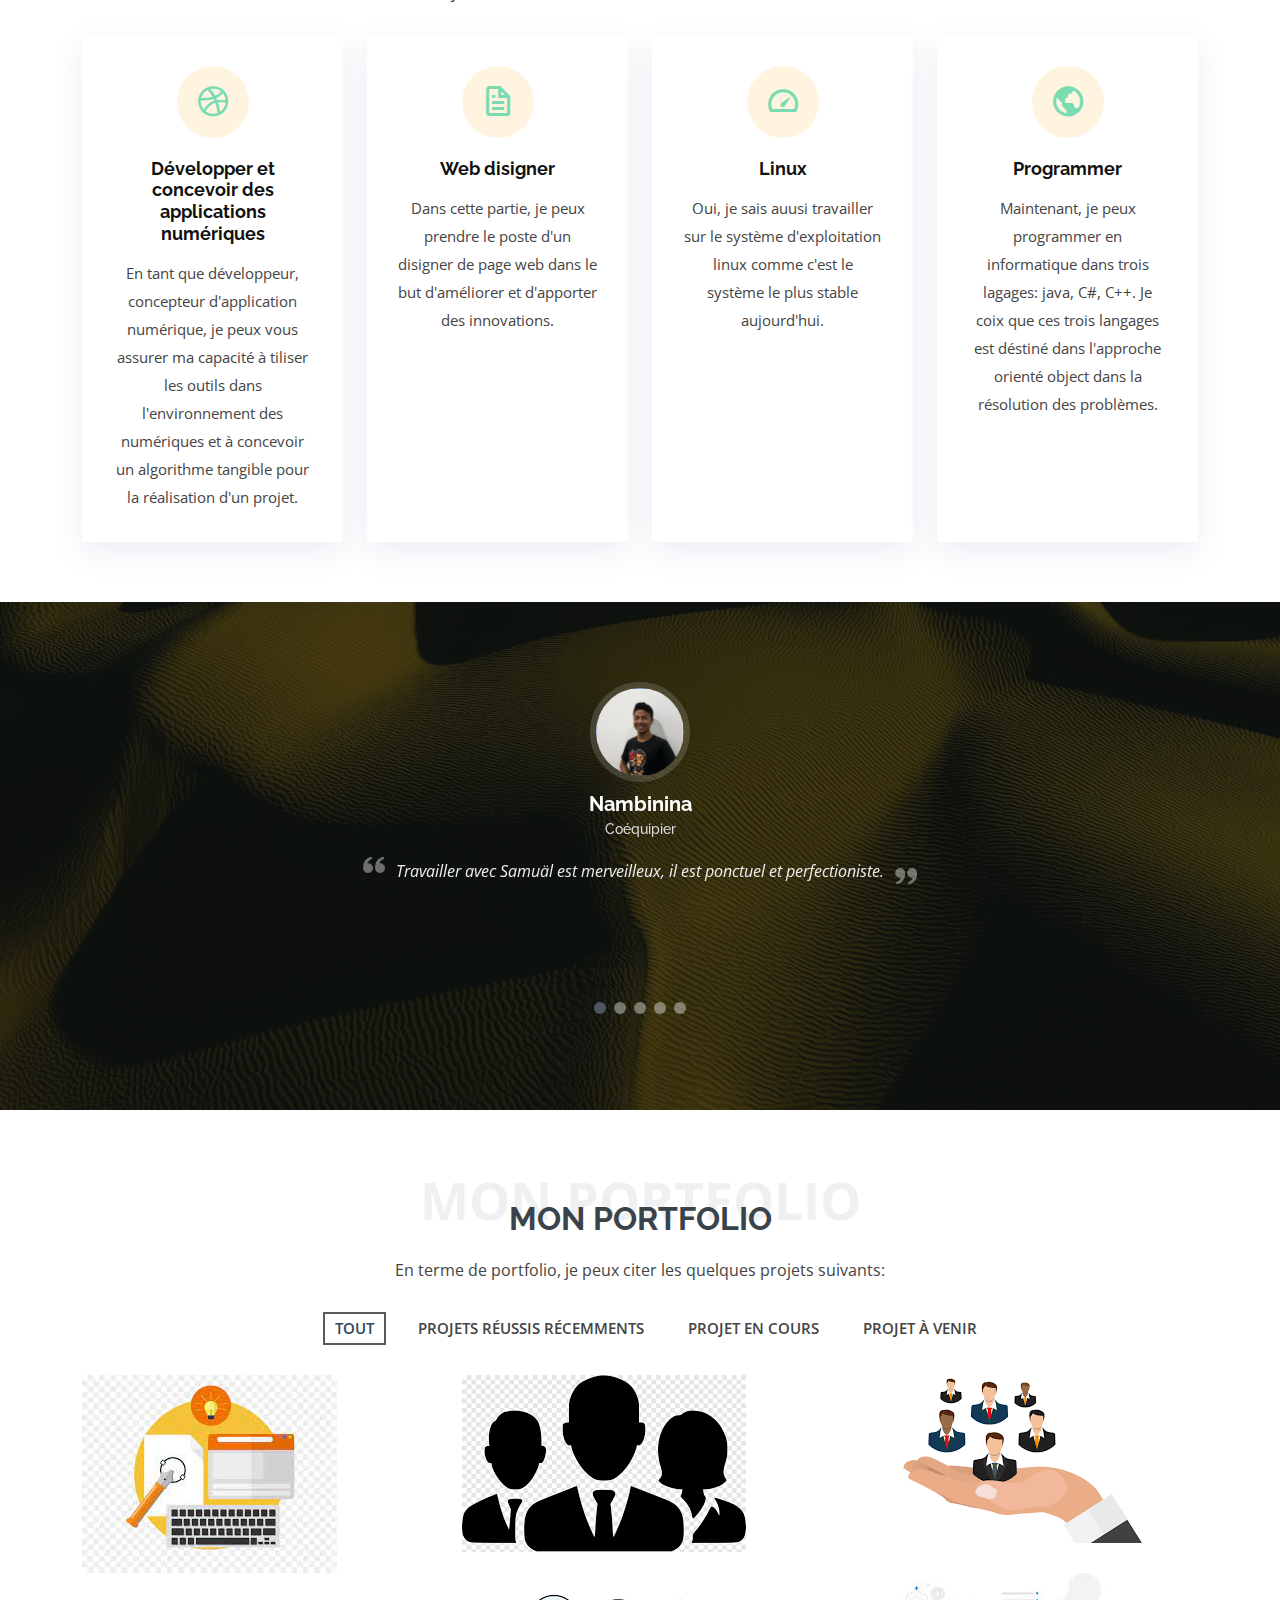
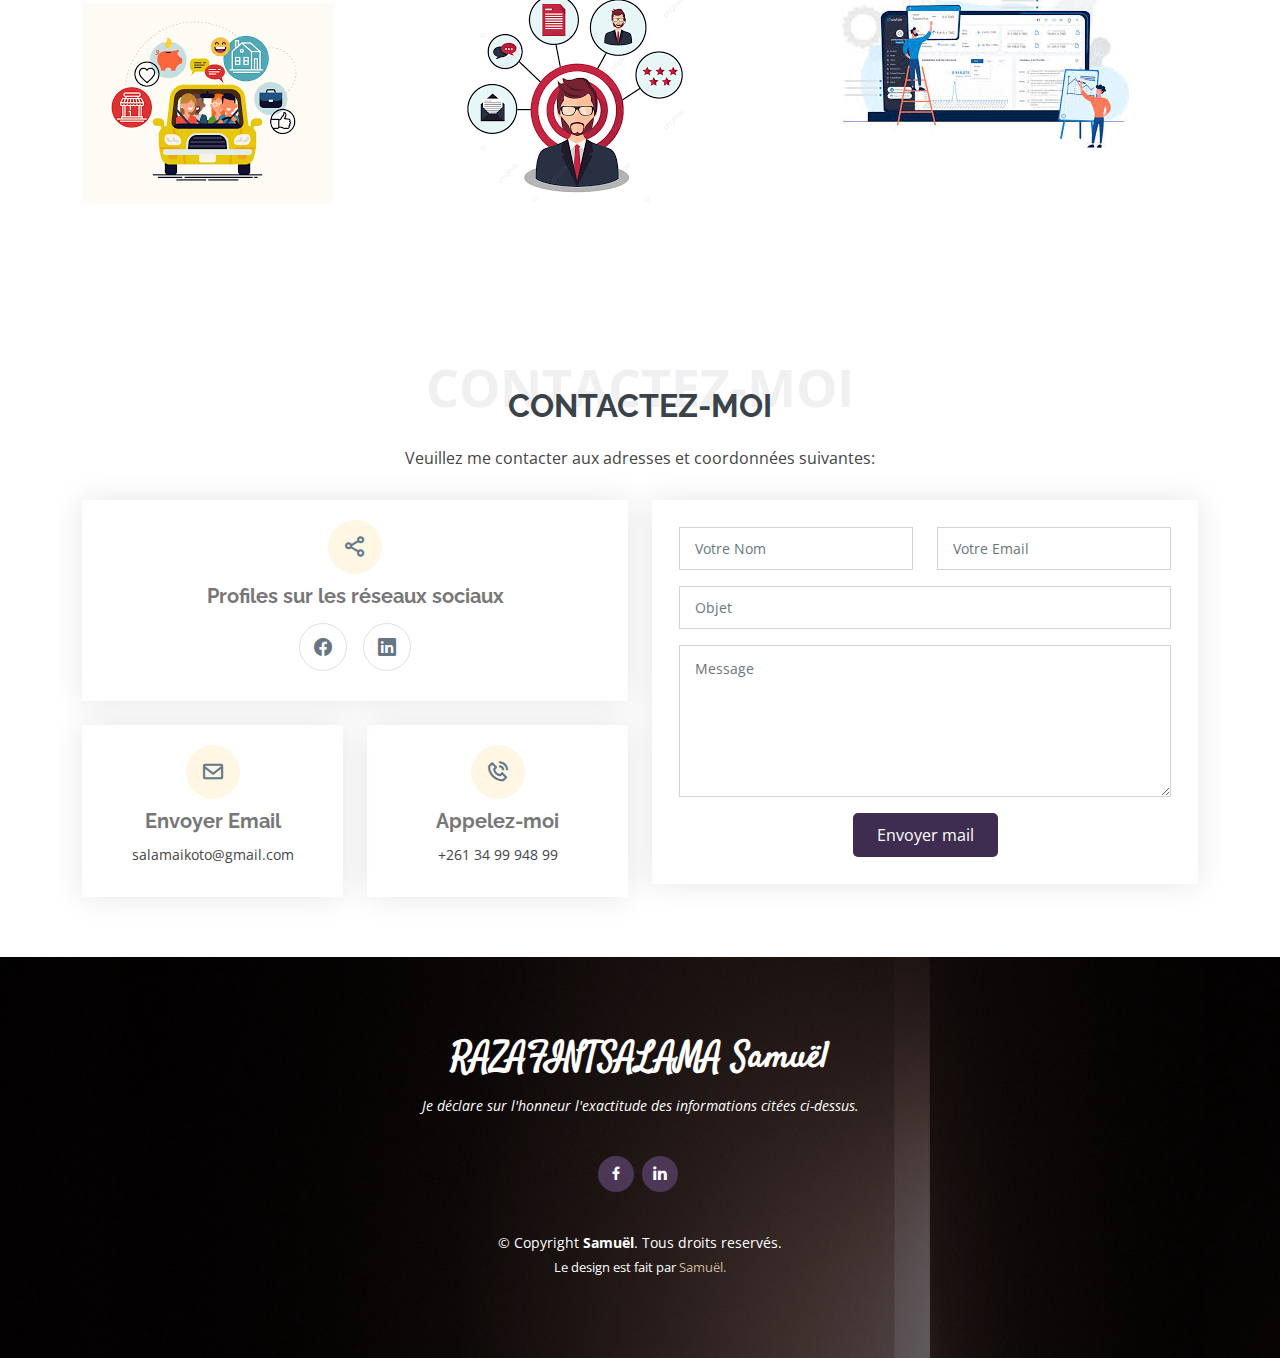
==== commit 8b9149d5: "ito indray" ====
--- a/index.html
+++ b/index.html
@@ -10,7 +10,7 @@
   <meta content="" name="keywords">
 
   <!-- Favicons -->
-  <link href="assets/img/favicon.png" rel="icon">
+  <link href="assets/img/developer_64px.png" rel="icon">
   <link href="assets/img/apple-touch-icon.png" rel="apple-touch-icon">
 
   <!-- Google Fonts -->
@@ -443,7 +443,7 @@
         <div class="section-title">
           <span>Contactez-moi</span>
           <h2>Contactez-moi</h2>
-          <p>Veuillez me contacter aux adresses et coordonnées suivants:</p>
+          <p>Veuillez me contacter aux adresses et coordonnées suivantes:</p>
         </div>
 
         <div class="row">
